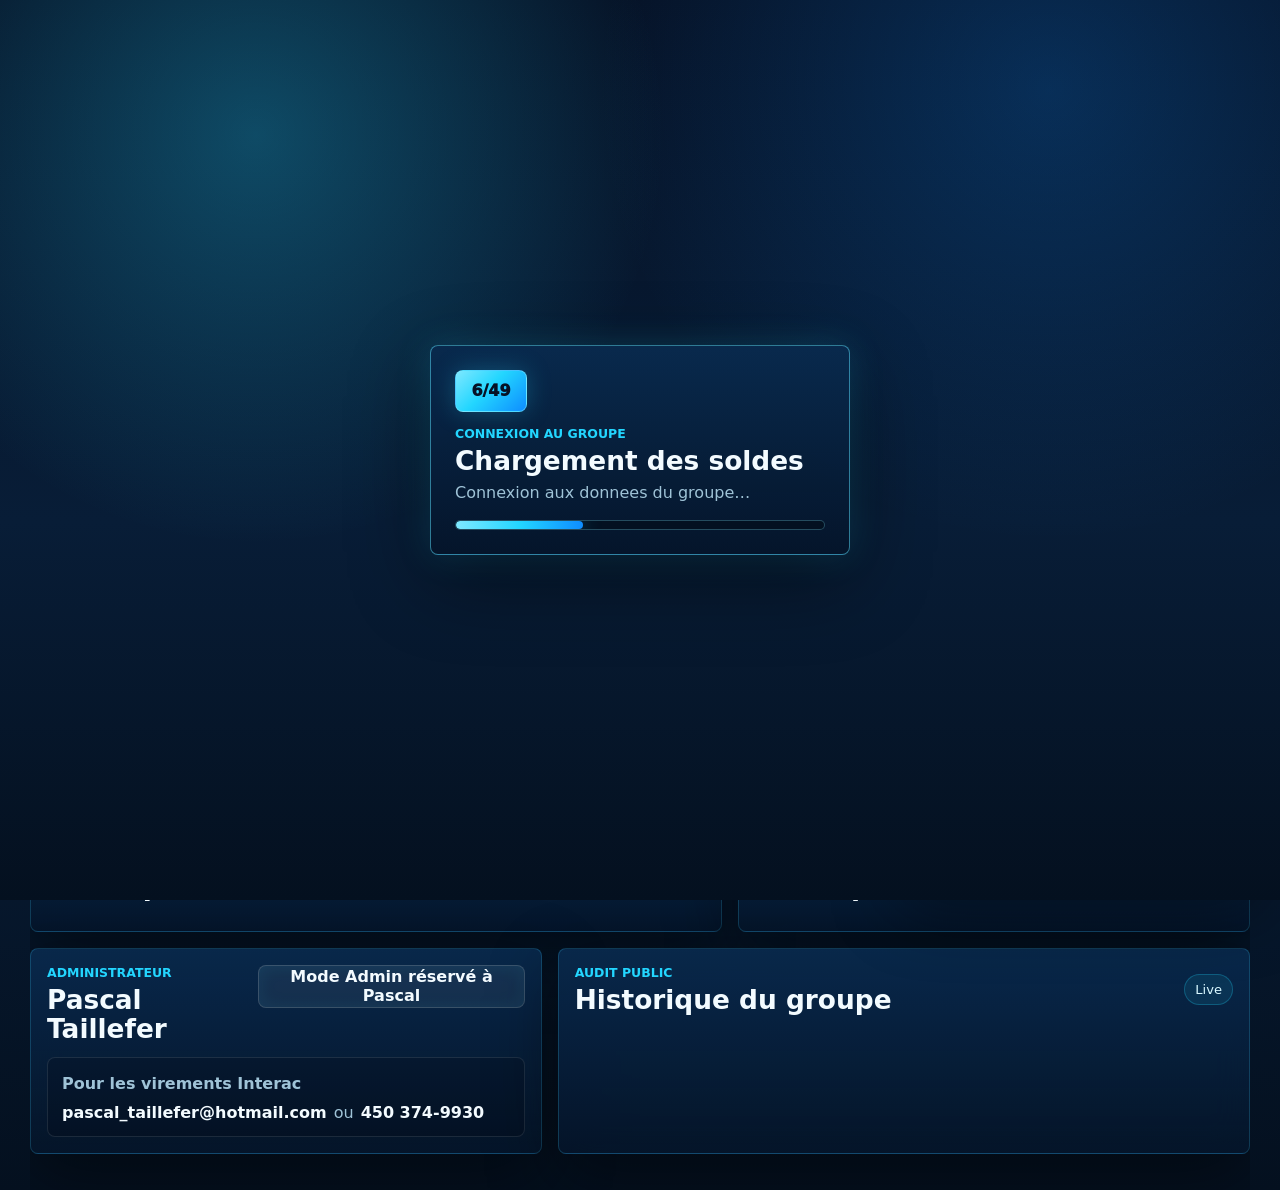
==== loto-649/index.html @ 4227be4a "Fix boot progress bar, harden 649/max loading, slim state, group switcher" ====
<!doctype html>
<html lang="fr">
  <head>
    <meta charset="utf-8" />
    <meta name="viewport" content="width=device-width, initial-scale=1, maximum-scale=1, user-scalable=no, viewport-fit=cover" />
    <meta name="theme-color" content="#061226" />
    <title>Famille Taillefer - 6/49</title>
    <style>
      html, body {
        margin: 0;
        min-height: 100%;
        background: #061226 !important;
        color: #f3fbff !important;
        font-family: "Segoe UI", system-ui, -apple-system, sans-serif;
      }
      body {
        background:
          radial-gradient(circle at 18% 0%, rgba(35, 214, 255, 0.22), transparent 32%),
          linear-gradient(180deg, #061226 0%, #081d37 55%, #04101f 100%) !important;
      }
    </style>
    <link rel="preconnect" href="https://groupe-loto-max-pascal-cezinc.onrender.com" crossorigin />
    <link rel="dns-prefetch" href="https://groupe-loto-max-pascal-cezinc.onrender.com" />
    <link rel="stylesheet" href="styles.css?v=20260715-ui-fix" />
    <link rel="stylesheet" href="/loto-649/styles.css?v=20260715-ui-fix" />
  </head>
  <body>
    <div class="startup-overlay" id="startupOverlay" role="status" aria-live="polite">
      <div class="startup-card">
        <div class="startup-logo">6/49</div>
        <p class="eyebrow">Connexion au groupe</p>
        <h2>Chargement des soldes</h2>
        <p id="startupMessage">On pr&eacute;pare les donn&eacute;es du groupe.</p>
        <div class="startup-progress" aria-hidden="true">
          <span id="startupProgress"></span>
        </div>
      </div>
    </div>

    <div class="app-shell">
      <header class="topbar">
        <div class="brand-lockup">
          <div class="logo-card">
            <img
              class="official-logo lotto-649-logo"
              src="https://upload.wikimedia.org/wikipedia/en/thumb/f/f1/Lotto_649_logo.svg/250px-Lotto_649_logo.svg.png"
              alt="Lotto 6/49"
            />
          </div>
          <div>
            <p class="eyebrow">Groupe prive non officiel</p>
            <h1>Famille Taillefer - 6/49</h1>
          </div>
        </div>

        <div class="status-strip" aria-label="Derniere mise a jour du groupe">
          <span id="lastUpdated">Derniere mise a jour: chargement...</span>
          <a class="pill" href="/loto-max/">Loto Max</a>
          <a class="pill" href="/loto-649/" aria-current="page">Groupe 6/49</a>
        </div>
      </header>

      <main class="dashboard">
        <section class="hero-panel" aria-labelledby="groupTitle">
          <div class="hero-copy">
            <p class="eyebrow">Prochain tirage</p>
            <h2 id="groupTitle"><span id="publicDrawDate">Chargement...</span></h2>
            <div class="prize-card" aria-label="Information de la boule d'or">
              <span>La boule d'or</span>
              <strong id="jackpotAmount">À confirmer</strong>
              <small id="secondaryPrizes">Gros lot de base: 5 millions</small>
              <small class="prize-share" id="prizeShareEstimate">Part par participant: à confirmer</small>
            </div>
          </div>

          <div class="hero-card">
            <div>
              <span>Prochain paiement</span>
              <strong id="nextDrawStatus">Calcule automatiquement</strong>
            </div>
            <div class="draw-meter" aria-hidden="true">
              <span id="drawMeterFill"></span>
            </div>
            <p id="drawMeterText">Chargement...</p>
          </div>
        </section>

        <section class="metrics-grid" aria-label="Resume financier">
          <article>
            <span>Nos gains total à ce jour</span>
            <strong id="groupWins">$0</strong>
            <small id="winsCoverage">0 tirage couvert</small>
          </article>
          <article>
            <span>R&eacute;sultat du dernier tirage</span>
            <button class="accent-button compact-button metric-action" id="openResultPhotos" type="button">Voir r&eacute;sultat du dernier tirage</button>
            <small id="resultPhotoSummary">Aucune photo ajout&eacute;e pour le moment.</small>
          </article>
          <article>
            <span>Soldes des participants</span>
            <strong id="participantTotal">$0</strong>
            <small>Somme des comptes individuels</small>
          </article>
          <article>
            <span>Avoir total du groupe</span>
            <strong id="groupTotal">$0</strong>
            <small>Participants + nos gains</small>
          </article>
        </section>

        <section class="panel tickets-panel" aria-labelledby="ticketsTitle">
          <div class="panel-heading">
            <div>
              <p class="eyebrow">Nos billets / num&eacute;ros</p>
              <h2 id="ticketsTitle">Photos des billets</h2>
            </div>
            <span class="pill" id="ticketPhotoCount">0 photo</span>
          </div>
          <p id="ticketSummary">Aucune photo ajout&eacute;e pour le moment.</p>
          <button class="accent-button compact-button" id="openTickets" type="button">Voir les billets</button>
        </section>

        <section class="content-grid">
          <article class="panel participant-panel" aria-labelledby="participantsTitle">
            <div class="panel-heading">
              <div>
                <p class="eyebrow">Vue publique</p>
                <h2 id="participantsTitle">Participants</h2>
              </div>
              <span class="pill" id="activeCount">4 actifs</span>
            </div>
            <div class="participant-list" id="participantList"></div>
          </article>

          <article class="panel detail-panel" aria-labelledby="detailTitle">
            <div class="panel-heading">
              <div>
                <p class="eyebrow">Détails participant</p>
                <h2 id="detailTitle">Participant</h2>
              </div>
              <span class="pill" id="detailStatus">Solde</span>
            </div>
            <div id="memberDetail" class="member-detail"></div>
          </article>
        </section>

        <section class="content-grid lower-grid">
          <article class="panel admin-panel" aria-labelledby="adminTitle">
            <div class="panel-heading admin-heading">
              <div>
                <p class="eyebrow">Administrateur</p>
                <h2 id="adminTitle">Pascal Taillefer</h2>
              </div>
              <button class="ghost-button admin-reserved-button" id="adminToggle" type="button">Mode Admin r&eacute;serv&eacute; &agrave; Pascal</button>
            </div>

            <div class="admin-locked admin-contact-card" id="adminLocked">
              <p>Pour les virements Interac</p>
              <div class="admin-contact-links">
                <a href="mailto:pascal_taillefer@hotmail.com">pascal_taillefer@hotmail.com</a>
                <em>ou</em>
                <a href="tel:+14503749930">450 374-9930</a>
              </div>
            </div>

            <div class="admin-content hidden" id="adminContent">
              <section class="admin-total-card" aria-label="Avoir total combin&eacute; des groupes">
                <div>
                  <p class="eyebrow">Vue Pascal</p>
                  <h3>Avoir total des 2 groupes</h3>
                </div>
                <strong id="combinedGroupsTotal">$0</strong>
                <div class="combined-total-breakdown">
                  <span id="currentGroupTotalAdmin">Groupe actuel: $0</span>
                  <span id="otherGroupTotalAdmin">Autre groupe: chargement...</span>
                </div>
                <div class="combined-total-actions">
                  <button class="ghost-button" id="refreshCombinedTotal" type="button">Rafraichir le total</button>
                  <small id="combinedTotalStatus">Visible seulement en mode admin.</small>
                </div>
              </section>

              <div class="admin-divider" aria-hidden="true"></div>

              <form class="admin-form" id="transactionForm">
                <label>
                  Action
                  <select id="transactionType">
                    <option value="deposit">Depot participant</option>
                    <option value="withdrawal">Retrait / trop-perçu</option>
                    <option value="gain">Gain du groupe</option>
                    <option value="correction">Correction participant</option>
                    <option value="set_balance">Modifier solde exact</option>
                  </select>
                </label>

                <label id="participantField">
                  Participant
                  <select id="participantSelect"></select>
                </label>

                <div class="form-row">
                  <label>
                    <span id="amountLabel">Montant</span>
                    <input id="amountInput" type="number" step="0.01" placeholder="0" required />
                  </label>
                  <label>
                    Date
                    <input id="dateInput" type="date" required />
                  </label>
                </div>

                <label>
                  Mode de paiement
                  <select id="paymentMode">
                    <option value="Interac">Interac</option>
                    <option value="Comptant">Comptant</option>
                    <option value="Cheque">Cheque</option>
                    <option value="Credit manuel">Credit manuel</option>
                    <option value="Billet gratuit">Billet gratuit</option>
                    <option value="Correction">Correction</option>
                    <option value="Trop-perçu">Trop-perçu</option>
                  </select>
                </label>

                <label>
                  Note
                  <input id="noteInput" type="text" maxlength="80" placeholder="Optionnel" />
                </label>

                <div class="button-row">
                  <button class="primary-button" type="submit">Enregistrer</button>
                  <button class="accent-button" id="applyDraw" type="button">Retirer tirage aux actifs</button>
                </div>
              </form>

              <div class="admin-divider" aria-hidden="true"></div>

              <form class="admin-form participant-admin-form" id="drawInfoForm">
                <h3>Info du prochain tirage</h3>

                <label>
                  La boule d'or
                  <input id="jackpotInput" type="text" maxlength="80" placeholder="Ex: 30 millions" />
                </label>

                <label>
                  Note additionnelle
                  <input id="secondaryPrizesInput" type="text" maxlength="120" placeholder="Ex: Gros lot de base: 5 millions" />
                </label>

                <button class="accent-button" type="submit">Mettre à jour la boule d'or</button>
              </form>

              <div class="admin-divider" aria-hidden="true"></div>

              <form class="admin-form participant-admin-form" id="drawResultForm">
                <h3>R&eacute;sultat du dernier tirage</h3>

                <div class="form-row">
                  <label>
                    Date du tirage
                    <input id="resultDateInput" type="date" />
                  </label>
                  <label>
                    Montant gagn&eacute;
                    <input id="resultAmountInput" type="number" step="0.01" min="0" value="0" />
                  </label>
                </div>

                <label>
                  Participations gratuites
                  <input id="resultBonusInput" type="number" step="1" min="0" value="0" />
                </label>

                <label>
                  Note
                  <input id="resultNoteInput" type="text" maxlength="140" placeholder="Ex: 45$ + 5 participations gratuites" />
                </label>

                <button class="accent-button" type="submit">Mettre &agrave; jour le r&eacute;sultat</button>
              </form>

              <div class="admin-divider" aria-hidden="true"></div>

              <form class="admin-form participant-admin-form" id="resultPhotoForm">
                <h3>Ajouter une photo du r&eacute;sultat</h3>

                <label>
                  Date du tirage
                  <input id="resultPhotoDateInput" type="date" />
                </label>

                <label>
                  Photo / screenshot
                  <input id="resultPhotoInput" type="file" accept="image/*" multiple />
                </label>

                <label>
                  Note
                  <input id="resultPhotoNoteInput" type="text" maxlength="100" placeholder="Ex: Capture du r&eacute;sultat Loto-Qu&eacute;bec" />
                </label>

                <button class="accent-button" type="submit">Publier le r&eacute;sultat</button>
              </form>

              <div class="admin-divider" aria-hidden="true"></div>

              <form class="admin-form participant-admin-form" id="ticketPhotoForm">
                <h3>Ajouter une photo de billet</h3>

                <label>
                  Date du tirage
                  <input id="ticketDateInput" type="date" />
                </label>

                <label>
                  Photo / screenshot
                  <input id="ticketPhotoInput" type="file" accept="image/*" multiple />
                </label>

                <label>
                  Note
                  <input id="ticketNoteInput" type="text" maxlength="100" placeholder="Ex: Billets achet&eacute;s chez Couche-Tard" />
                </label>

                <button class="accent-button" type="submit">Publier les billets</button>
              </form>

              <div class="admin-divider" aria-hidden="true"></div>

              <form class="admin-form participant-admin-form" id="participantForm">
                <h3>Ajouter un participant</h3>

                <label>
                  Nom complet
                  <input id="newParticipantName" type="text" maxlength="80" placeholder="Ex: Nouveau participant" />
                </label>

                <div class="form-row">
                  <label>
                    Solde initial
                    <input id="newParticipantBalance" type="number" step="0.01" value="0" />
                  </label>
                  <label>
                    Mode
                    <select id="newParticipantPaymentMode">
                      <option value="Interac">Interac</option>
                      <option value="Comptant">Comptant</option>
                      <option value="Cheque">Cheque</option>
                      <option value="Credit manuel">Credit manuel</option>
                      <option value="Correction">Correction</option>
                    </select>
                  </label>
                </div>

                <label class="checkbox-line">
                  <input id="newParticipantActive" type="checkbox" checked />
                  Actif pour les prochains tirages
                </label>

                <button class="accent-button" type="submit">Ajouter participant</button>
              </form>

              <div class="admin-divider" aria-hidden="true"></div>

              <form class="admin-form participant-admin-form" id="participantManageForm">
                <h3>Gérer un participant</h3>

                <label>
                  Participant
                  <select id="manageParticipantSelect"></select>
                </label>

                <div class="button-row">
                  <button class="accent-button" id="toggleParticipantActive" type="button">Activer / désactiver</button>
                  <button class="danger-button" id="deleteParticipant" type="button">Supprimer</button>
                </div>
              </form>

              <button class="ghost-button full-button" id="resetDemo" type="button">Rafraichir</button>
              <button class="danger-button full-button" id="clearHistory" type="button">Nettoyer l'historique</button>
            </div>

            <p class="admin-note hidden" id="adminNote"></p>
          </article>

          <article class="panel history-panel" aria-labelledby="historyTitle">
            <div class="panel-heading">
              <div>
                <p class="eyebrow">Audit public</p>
                <h2 id="historyTitle">Historique du groupe</h2>
              </div>
              <span class="pill">Live</span>
            </div>
            <div class="history-list" id="groupHistory"></div>
          </article>
        </section>
      </main>
    </div>

    <div class="modal-overlay hidden" id="ticketsModal" role="dialog" aria-modal="true" aria-labelledby="ticketsModalTitle">
      <div class="modal-card">
        <div class="panel-heading">
          <div>
            <p class="eyebrow">Nos billets / num&eacute;ros</p>
            <h2 id="ticketsModalTitle">Photos des billets</h2>
          </div>
          <button class="ghost-button modal-close" id="closeTickets" type="button">Fermer</button>
        </div>
        <div class="ticket-gallery" id="ticketGallery"></div>
      </div>
    </div>

    <div class="modal-overlay hidden" id="resultPhotosModal" role="dialog" aria-modal="true" aria-labelledby="resultPhotosModalTitle">
      <div class="modal-card">
        <div class="panel-heading">
          <div>
            <p class="eyebrow">R&eacute;sultat officiel</p>
            <h2 id="resultPhotosModalTitle">R&eacute;sultat du dernier tirage</h2>
          </div>
          <button class="ghost-button modal-close" id="closeResultPhotos" type="button">Fermer</button>
        </div>
        <div class="ticket-gallery" id="resultPhotoGallery"></div>
      </div>
    </div>

    <div class="toast" id="toast" role="status" aria-live="polite"></div>

    <script src="/loto-649/app.js?v=20260715-fix3" defer></script>
  </body>
</html>
---- loto-649/styles.css ----
:root {
  color-scheme: dark;
  --bg: #061226;
  --bg-2: #081d37;
  --panel: rgba(8, 29, 55, 0.88);
  --panel-strong: rgba(9, 42, 78, 0.94);
  --line: rgba(62, 211, 255, 0.2);
  --line-strong: rgba(90, 225, 255, 0.5);
  --text: #f3fbff;
  --muted: #9fc3d7;
  --green: #42e8ff;
  --green-2: #0e8dff;
  --cyan: #23d6ff;
  --gold: #7ee8ff;
  --red: #ff5d68;
  --shadow: 0 24px 70px rgba(0, 0, 0, 0.46);
}

* {
  box-sizing: border-box;
}

html {
  min-height: 100%;
  background: var(--bg);
  touch-action: manipulation;
}

body {
  min-height: 100%;
  margin: 0;
  color: var(--text);
  font-family: "Segoe UI", system-ui, -apple-system, BlinkMacSystemFont, sans-serif;
  overflow-x: hidden;
  touch-action: manipulation;
  background:
    radial-gradient(circle at 18% 0%, rgba(35, 214, 255, 0.22), transparent 32%),
    radial-gradient(circle at 88% 12%, rgba(14, 141, 255, 0.18), transparent 34%),
    linear-gradient(180deg, #061226 0%, #081d37 55%, #04101f 100%);
}

button,
input,
select {
  font: inherit;
}

button {
  border: 0;
  cursor: pointer;
}

.startup-overlay {
  position: fixed;
  inset: 0;
  z-index: 30;
  display: grid;
  place-items: center;
  padding: 24px;
  background:
    radial-gradient(circle at 20% 15%, rgba(35, 214, 255, 0.28), transparent 32%),
    radial-gradient(circle at 82% 10%, rgba(14, 141, 255, 0.22), transparent 34%),
    linear-gradient(180deg, #061226 0%, #081d37 58%, #04101f 100%);
  transition: opacity 220ms ease, visibility 220ms ease;
}

.startup-overlay.hidden {
  visibility: hidden;
  opacity: 0;
  pointer-events: none;
}

.startup-card {
  width: min(420px, 100%);
  border: 1px solid var(--line-strong);
  border-radius: 8px;
  padding: 24px;
  background: linear-gradient(180deg, rgba(9, 42, 78, 0.96), rgba(5, 21, 42, 0.94));
  box-shadow: 0 24px 80px rgba(0, 0, 0, 0.46), 0 0 34px rgba(35, 214, 255, 0.2);
  text-align: left;
}

.startup-logo {
  display: inline-grid;
  place-items: center;
  min-width: 72px;
  height: 42px;
  margin-bottom: 14px;
  border: 1px solid rgba(126, 232, 255, 0.5);
  border-radius: 8px;
  color: #061226;
  background: linear-gradient(135deg, #7ee8ff, #23d6ff 45%, #0e8dff);
  font-weight: 950;
  letter-spacing: 0;
  box-shadow: 0 0 24px rgba(35, 214, 255, 0.25);
}

.startup-card h2 {
  margin-bottom: 8px;
}

.startup-card p:not(.eyebrow) {
  margin: 0 0 18px;
  color: var(--muted);
}

.startup-progress {
  height: 10px;
  overflow: hidden;
  border: 1px solid rgba(126, 232, 255, 0.28);
  border-radius: 999px;
  background: rgba(4, 16, 31, 0.82);
}

.startup-progress span {
  display: block;
  width: 18%;
  height: 100%;
  border-radius: inherit;
  background: linear-gradient(90deg, #7ee8ff, #23d6ff, #0e8dff);
  box-shadow: 0 0 20px rgba(35, 214, 255, 0.45);
  transition: width 420ms ease;
}

.app-shell {
  width: min(1220px, calc(100% - 32px));
  max-width: calc(100vw - 20px);
  margin: 0 auto;
  padding: 24px 0 36px;
  overflow-x: hidden;
}

.topbar,
.hero-panel,
.panel,
.metrics-grid article {
  min-width: 0;
  border: 1px solid var(--line);
  background: linear-gradient(180deg, rgba(9, 42, 78, 0.92), rgba(5, 21, 42, 0.88));
  box-shadow: var(--shadow);
  backdrop-filter: blur(18px);
}

.topbar {
  display: grid;
  align-items: center;
  justify-content: space-between;
  gap: 18px;
  border-radius: 8px;
  padding: 16px;
}

.brand-lockup {
  display: flex;
  align-items: center;
  gap: 14px;
  min-width: 0;
}

.logo-card {
  display: grid;
  place-items: center;
  position: relative;
  width: 116px;
  height: 72px;
  flex: 0 0 auto;
  border: 1px solid rgba(126, 232, 255, 0.5);
  border-radius: 8px;
  background: rgba(255, 255, 255, 0.96);
  box-shadow: 0 0 28px rgba(35, 214, 255, 0.22), inset 0 0 18px rgba(14, 141, 255, 0.08);
  overflow: hidden;
}

.official-logo {
  display: block;
  width: 102px;
  max-height: 60px;
  object-fit: contain;
}

.lotto-649-logo {
  width: 108px;
  max-height: 64px;
}

.eyebrow {
  margin: 0 0 5px;
  color: var(--cyan);
  font-size: 0.78rem;
  font-weight: 800;
  text-transform: uppercase;
}

h1,
h2,
p {
  margin-top: 0;
}

h1 {
  margin-bottom: 4px;
  font-size: clamp(1.55rem, 4vw, 2.25rem);
  line-height: 1.05;
}

h2 {
  margin-bottom: 0;
  font-size: clamp(1.15rem, 2.5vw, 1.65rem);
  line-height: 1.1;
}

.tagline,
.hero-copy p,
.hero-card p,
.admin-note,
small {
  color: var(--muted);
}

.tagline {
  margin-bottom: 0;
}

.status-strip {
  display: flex;
  flex-wrap: wrap;
  justify-content: flex-start;
  gap: 8px;
  min-width: 0;
  max-width: 100%;
}

.status-strip span,
.pill {
  max-width: 100%;
  border: 1px solid rgba(35, 214, 255, 0.25);
  border-radius: 999px;
  padding: 7px 10px;
  color: #d8f8ff;
  background: rgba(35, 214, 255, 0.09);
  font-size: 0.82rem;
  white-space: nowrap;
}

.dashboard {
  display: grid;
  gap: 16px;
  margin-top: 16px;
}

.hero-panel {
  display: grid;
  grid-template-columns: 1fr;
  gap: 20px;
  align-items: stretch;
  border-radius: 8px;
  padding: 22px;
  overflow: hidden;
}

.hero-copy {
  min-width: 0;
  max-width: 680px;
}

.hero-copy h2 {
  max-width: 560px;
  margin-bottom: 10px;
  font-size: clamp(1.8rem, 5vw, 3.35rem);
  overflow-wrap: break-word;
}

.hero-copy p {
  max-width: 650px;
  margin-bottom: 0;
  font-size: 1.02rem;
  line-height: 1.55;
  overflow-wrap: break-word;
}

.prize-card {
  display: grid;
  gap: 6px;
  max-width: 520px;
  margin-top: 14px;
  border: 1px solid rgba(126, 232, 255, 0.34);
  border-radius: 8px;
  padding: 15px;
  background: linear-gradient(135deg, rgba(35, 214, 255, 0.14), rgba(14, 141, 255, 0.08));
  box-shadow: inset 0 0 22px rgba(35, 214, 255, 0.08);
}

.prize-card span {
  color: var(--cyan);
  font-size: 0.78rem;
  font-weight: 850;
  text-transform: uppercase;
}

.prize-card strong {
  color: #f7fbff;
  font-size: clamp(2rem, 5vw, 3.2rem);
  line-height: 1;
  overflow-wrap: break-word;
  text-shadow: 0 0 16px rgba(247, 251, 255, 0.18);
  transition: color 220ms ease, text-shadow 220ms ease;
}

.prize-card strong.jackpot-tone-white {
  color: #f7fbff;
  text-shadow: 0 0 16px rgba(247, 251, 255, 0.22);
}

.prize-card strong.jackpot-tone-green {
  color: #6ff7a2;
  text-shadow: 0 0 18px rgba(111, 247, 162, 0.38), 0 0 34px rgba(111, 247, 162, 0.14);
}

.prize-card strong.jackpot-tone-blue {
  color: #63dfff;
  text-shadow: 0 0 18px rgba(99, 223, 255, 0.42), 0 0 36px rgba(14, 141, 255, 0.18);
}

.prize-card strong.jackpot-tone-violet {
  color: #b996ff;
  text-shadow: 0 0 18px rgba(185, 150, 255, 0.44), 0 0 36px rgba(131, 78, 255, 0.2);
}

.prize-card strong.jackpot-tone-orange {
  color: #ffb15d;
  text-shadow: 0 0 18px rgba(255, 177, 93, 0.45), 0 0 36px rgba(255, 124, 38, 0.2);
}

.prize-card strong.jackpot-tone-rose {
  color: #ff78d4;
  text-shadow: 0 0 18px rgba(255, 120, 212, 0.5), 0 0 40px rgba(255, 72, 181, 0.24);
}

.prize-card small {
  font-size: 1.05rem;
  font-weight: 800;
}

.prize-card .prize-share {
  margin-top: 4px;
  border-top: 1px solid rgba(126, 232, 255, 0.22);
  padding-top: 8px;
  color: #dffaff;
}

.hero-card {
  display: grid;
  align-content: center;
  gap: 14px;
  min-width: 0;
  border: 1px solid var(--line-strong);
  border-radius: 8px;
  padding: 18px;
  background:
    linear-gradient(180deg, rgba(35, 214, 255, 0.16), rgba(14, 141, 255, 0.11)),
    rgba(4, 16, 32, 0.58);
  box-shadow: 0 0 30px rgba(35, 214, 255, 0.18), inset 0 0 24px rgba(14, 141, 255, 0.09);
}

.hero-card span {
  display: block;
  color: var(--muted);
  font-size: 0.88rem;
}

.hero-card strong {
  display: block;
  margin-top: 4px;
  font-size: 1.65rem;
  overflow-wrap: break-word;
}

.hero-card p {
  overflow-wrap: break-word;
}

.draw-meter {
  width: 100%;
  height: 10px;
  overflow: hidden;
  border-radius: 999px;
  background: rgba(243, 255, 249, 0.12);
}

.draw-meter span {
  display: block;
  width: 0;
  height: 100%;
  background: linear-gradient(90deg, #0e8dff, var(--cyan), #8ef2ff);
  box-shadow: 0 0 18px rgba(35, 214, 255, 0.55);
  transition: width 180ms ease;
}

.metrics-grid {
  display: grid;
  grid-template-columns: repeat(2, minmax(0, 1fr));
  gap: 12px;
}

.metrics-grid article {
  border-radius: 8px;
  padding: 16px;
}

.metrics-grid span,
.history-meta,
.participant-meta {
  color: var(--muted);
  font-size: 0.85rem;
}

.metrics-grid strong {
  display: block;
  margin: 6px 0 3px;
  font-size: 1.75rem;
  line-height: 1;
}

.metric-action {
  margin: 9px 0 6px;
}

.tickets-panel {
  display: grid;
  gap: 12px;
}

.tickets-panel p {
  margin: 0;
  color: var(--muted);
}

.compact-button {
  width: fit-content;
  min-height: 38px;
}

.content-grid {
  display: grid;
  grid-template-columns: 1fr;
  gap: 16px;
}

.lower-grid {
  grid-template-columns: 1fr;
}

.panel {
  border-radius: 8px;
  padding: 16px;
}

.panel-heading {
  display: flex;
  align-items: center;
  justify-content: space-between;
  gap: 12px;
  margin-bottom: 14px;
}

.participant-list,
.history-list,
.member-detail {
  display: grid;
  gap: 8px;
}

.participant-row,
.history-row {
  display: grid;
  grid-template-columns: 1fr auto;
  gap: 10px;
  align-items: center;
  width: 100%;
  border: 1px solid rgba(243, 255, 249, 0.08);
  border-radius: 8px;
  padding: 11px 12px;
  color: var(--text);
  background: rgba(243, 255, 249, 0.045);
}

.participant-row {
  text-align: left;
}

.participant-row:nth-child(even):not(.active) {
  background: rgba(126, 232, 255, 0.13);
}

.participant-row:hover,
.participant-row.active {
  border-color: var(--line-strong);
  background: rgba(35, 214, 255, 0.11);
  box-shadow: 0 0 18px rgba(35, 214, 255, 0.13);
}

.participant-name,
.history-title {
  overflow: hidden;
  font-weight: 750;
  text-overflow: ellipsis;
  white-space: nowrap;
}

.participant-meta {
  margin-top: 3px;
}

.money {
  font-weight: 850;
  font-size: 1.04rem;
  white-space: nowrap;
}

.money.negative {
  color: var(--red);
}

.money.positive {
  color: #e6fbff;
}

.detail-top {
  display: grid;
  grid-template-columns: 1fr auto;
  gap: 14px;
  align-items: center;
  border: 1px solid var(--line);
  border-radius: 8px;
  padding: 14px;
  background: rgba(35, 214, 255, 0.08);
}

.detail-top h3 {
  margin: 0 0 4px;
  font-size: 1.4rem;
}

.detail-top p {
  margin: 0;
  color: var(--muted);
}

.coverage-grid {
  display: grid;
  grid-template-columns: repeat(2, minmax(0, 1fr));
  gap: 8px;
}

.coverage-grid article {
  border: 1px solid rgba(243, 255, 249, 0.08);
  border-radius: 8px;
  padding: 12px;
  background: rgba(0, 0, 0, 0.16);
}

.coverage-grid span {
  display: block;
  color: var(--muted);
  font-size: 0.78rem;
}

.coverage-grid strong {
  display: block;
  margin-top: 6px;
  font-size: 1.15rem;
}

.coverage-grid small {
  display: block;
  margin-top: 4px;
  color: var(--muted);
  font-size: 0.72rem;
}

.detail-subtitle {
  margin: 8px 0 0;
  color: var(--muted);
  font-weight: 700;
}

.admin-form {
  display: grid;
  gap: 11px;
  position: relative;
  overflow: hidden;
  border: 1px solid rgba(126, 232, 255, 0.16);
  border-left: 4px solid var(--admin-accent, rgba(126, 232, 255, 0.55));
  border-radius: 8px;
  padding: 14px;
  background:
    linear-gradient(135deg, var(--admin-bg, rgba(35, 214, 255, 0.08)), rgba(4, 16, 32, 0.46)),
    rgba(4, 16, 32, 0.34);
  box-shadow: inset 0 0 20px var(--admin-shadow, rgba(35, 214, 255, 0.05));
}

#transactionForm {
  --admin-accent: #63dfff;
  --admin-bg: rgba(35, 214, 255, 0.11);
  --admin-shadow: rgba(35, 214, 255, 0.08);
}

#drawInfoForm {
  --admin-accent: #6ff7a2;
  --admin-bg: rgba(111, 247, 162, 0.1);
  --admin-shadow: rgba(111, 247, 162, 0.08);
}

#drawResultForm {
  --admin-accent: #b996ff;
  --admin-bg: rgba(185, 150, 255, 0.11);
  --admin-shadow: rgba(185, 150, 255, 0.08);
}

#resultPhotoForm {
  --admin-accent: #ff78d4;
  --admin-bg: rgba(255, 120, 212, 0.1);
  --admin-shadow: rgba(255, 120, 212, 0.08);
}

#ticketPhotoForm {
  --admin-accent: #ffb15d;
  --admin-bg: rgba(255, 177, 93, 0.1);
  --admin-shadow: rgba(255, 177, 93, 0.08);
}

#participantForm {
  --admin-accent: #8ef2ff;
  --admin-bg: rgba(142, 242, 255, 0.08);
  --admin-shadow: rgba(142, 242, 255, 0.06);
}

#participantManageForm {
  --admin-accent: #ff6f7a;
  --admin-bg: rgba(255, 111, 122, 0.09);
  --admin-shadow: rgba(255, 111, 122, 0.07);
}

.participant-admin-form h3 {
  margin: 0;
  color: var(--text);
  font-size: 1.02rem;
}

.admin-divider {
  height: 1px;
  margin: 16px 0;
  background: rgba(126, 232, 255, 0.2);
}

.admin-heading {
  align-items: start;
}

.admin-reserved-button {
  min-width: min(100%, 230px);
  border-color: rgba(126, 232, 255, 0.4);
  background: linear-gradient(135deg, rgba(35, 214, 255, 0.18), rgba(14, 141, 255, 0.18));
  box-shadow: inset 0 0 18px rgba(35, 214, 255, 0.08);
}

.admin-contact-card {
  display: grid;
  gap: 8px;
  border: 1px solid rgba(126, 232, 255, 0.24);
  border-radius: 8px;
  padding: 14px;
  background: rgba(35, 214, 255, 0.08);
}

.admin-contact-card span {
  color: var(--cyan);
  font-size: 0.76rem;
  font-weight: 850;
  text-transform: uppercase;
}

.admin-contact-card strong {
  font-size: 1.22rem;
}

.admin-contact-card p {
  margin: 0;
  color: var(--muted);
  font-weight: 700;
}

.admin-contact-links {
  display: flex;
  flex-wrap: wrap;
  gap: 7px;
  align-items: center;
}

.admin-contact-links a {
  color: var(--text);
  font-weight: 850;
  text-decoration: none;
}

.admin-contact-links a:hover {
  color: var(--cyan);
}

.admin-contact-links em {
  color: var(--muted);
  font-style: normal;
}

.admin-total-card {
  display: grid;
  gap: 10px;
  border: 1px solid rgba(126, 232, 255, 0.24);
  border-left: 4px solid #4fa3ff;
  border-radius: 8px;
  padding: 14px;
  background:
    linear-gradient(135deg, rgba(79, 163, 255, 0.14), rgba(14, 141, 255, 0.08)),
    rgba(4, 16, 32, 0.42);
  box-shadow: inset 0 0 22px rgba(79, 163, 255, 0.08);
}

.admin-total-card h3 {
  margin: 0;
  color: var(--text);
  font-size: 1.02rem;
}

.admin-total-card > strong {
  font-size: 2rem;
  line-height: 1;
}

.combined-total-breakdown {
  display: grid;
  gap: 6px;
}

.combined-total-breakdown span {
  color: var(--muted);
  font-weight: 800;
}

.combined-total-actions {
  display: grid;
  gap: 8px;
}

.combined-total-actions .ghost-button {
  width: fit-content;
}

.combined-total-actions small {
  color: var(--muted);
}

label {
  display: grid;
  gap: 6px;
  color: var(--muted);
  font-size: 0.86rem;
  font-weight: 700;
}

input,
select {
  width: 100%;
  min-height: 43px;
  border: 1px solid rgba(243, 255, 249, 0.12);
  border-radius: 8px;
  padding: 0 12px;
  color: var(--text);
  background: rgba(4, 16, 13, 0.78);
  outline: none;
}

input:focus,
select:focus {
  border-color: var(--line-strong);
  box-shadow: 0 0 0 3px rgba(35, 214, 255, 0.14);
}

.checkbox-line {
  display: flex;
  align-items: center;
  gap: 9px;
}

.checkbox-line input {
  width: auto;
  min-height: 0;
}

.form-row,
.button-row {
  display: grid;
  grid-template-columns: 1fr 1fr;
  gap: 10px;
}

.primary-button,
.accent-button,
.danger-button,
.ghost-button {
  min-height: 43px;
  border-radius: 8px;
  padding: 0 14px;
  color: var(--text);
  font-weight: 850;
}

.primary-button {
  background: linear-gradient(135deg, #0e8dff, var(--cyan));
  color: #031426;
  box-shadow: 0 0 24px rgba(35, 214, 255, 0.26);
}

.accent-button {
  border: 1px solid rgba(126, 232, 255, 0.45);
  background: rgba(14, 141, 255, 0.18);
  color: #dffaff;
}

.ghost-button {
  border: 1px solid rgba(243, 255, 249, 0.16);
  background: rgba(243, 255, 249, 0.06);
}

.danger-button {
  border: 1px solid rgba(255, 93, 104, 0.45);
  background: rgba(255, 93, 104, 0.12);
}

.admin-note {
  margin: 12px 0 0;
  line-height: 1.45;
}

.hidden {
  display: none !important;
}

.admin-locked {
  border: 1px solid rgba(243, 255, 249, 0.1);
  border-radius: 8px;
  padding: 14px;
  background: rgba(0, 0, 0, 0.16);
}

.admin-locked strong {
  display: block;
  margin-bottom: 5px;
}

.admin-locked p {
  margin: 0;
  color: var(--muted);
  line-height: 1.45;
}

.admin-content {
  display: grid;
  gap: 12px;
}

.full-button {
  width: 100%;
}

.history-row {
  grid-template-columns: minmax(0, 1fr) auto;
}

.history-meta {
  margin-top: 3px;
}

.toast {
  position: fixed;
  right: 18px;
  bottom: 18px;
  z-index: 10;
  max-width: min(360px, calc(100% - 36px));
  transform: translateY(16px);
  border: 1px solid var(--line-strong);
  border-radius: 8px;
  padding: 12px 14px;
  color: var(--text);
  background: rgba(6, 26, 21, 0.95);
  box-shadow: var(--shadow);
  opacity: 0;
  pointer-events: none;
  transition: opacity 160ms ease, transform 160ms ease;
}

.toast.show {
  transform: translateY(0);
  opacity: 1;
}

.modal-overlay {
  position: fixed;
  inset: 0;
  z-index: 40;
  display: grid;
  place-items: center;
  padding: 18px;
  background: rgba(2, 10, 20, 0.78);
  backdrop-filter: blur(10px);
}

.modal-card {
  width: min(920px, 100%);
  max-height: min(86vh, 920px);
  overflow: auto;
  border: 1px solid var(--line-strong);
  border-radius: 8px;
  padding: 16px;
  background: linear-gradient(180deg, rgba(9, 42, 78, 0.98), rgba(5, 21, 42, 0.96));
  box-shadow: var(--shadow), 0 0 34px rgba(35, 214, 255, 0.2);
}

.modal-close {
  min-width: 100px;
}

.ticket-gallery {
  display: grid;
  grid-template-columns: repeat(auto-fit, minmax(220px, 1fr));
  gap: 12px;
}

.ticket-card {
  display: grid;
  gap: 10px;
  border: 1px solid rgba(243, 255, 249, 0.1);
  border-radius: 8px;
  padding: 10px;
  background: rgba(0, 0, 0, 0.16);
}

.ticket-card img {
  display: block;
  width: 100%;
  max-height: 460px;
  border-radius: 8px;
  object-fit: contain;
  background: rgba(0, 0, 0, 0.28);
}

.ticket-card strong,
.ticket-card small {
  display: block;
}

.empty-state {
  margin: 0;
  color: var(--muted);
}

@media (min-width: 941px) {
  .topbar {
    display: flex;
  }

  .status-strip {
    justify-content: flex-end;
  }

  .hero-panel {
    grid-template-columns: minmax(0, 1fr) 380px;
  }

  .metrics-grid {
    grid-template-columns: repeat(4, minmax(0, 1fr));
  }

  .content-grid {
    grid-template-columns: minmax(0, 1.15fr) minmax(340px, 0.85fr);
  }

  .lower-grid {
    grid-template-columns: minmax(340px, 0.85fr) minmax(0, 1.15fr);
  }
}

@media (max-width: 940px) {
  .topbar,
  .hero-panel,
  .content-grid,
  .lower-grid {
    grid-template-columns: 1fr;
  }

  .lower-grid .history-panel {
    order: 1;
  }

  .lower-grid .admin-panel {
    order: 2;
  }

  .topbar {
    display: grid;
  }

  .status-strip {
    justify-content: flex-start;
  }

  .metrics-grid {
    grid-template-columns: repeat(2, minmax(0, 1fr));
  }

}

@media (max-width: 620px) {
  .app-shell {
    width: calc(100vw - 20px);
    padding-top: 10px;
  }

  .brand-lockup {
    align-items: flex-start;
  }

  .logo-card {
    width: 92px;
    height: 58px;
  }

  .official-logo {
    width: 82px;
    max-height: 50px;
  }

  .hero-panel,
  .panel,
  .metrics-grid article {
    padding: 14px;
  }

  .hero-copy h2 {
    font-size: 1.7rem;
  }

  .metrics-grid,
  .form-row,
  .button-row,
  .coverage-grid {
    grid-template-columns: 1fr;
  }

  .status-strip {
    display: grid;
    grid-template-columns: 1fr;
    width: 100%;
  }

  .status-strip span {
    white-space: normal;
    text-align: center;
  }

  .history-row,
  .detail-top {
    grid-template-columns: 1fr;
  }

  .money {
    justify-self: start;
  }

  .participant-row {
    grid-template-columns: minmax(0, 1fr) auto;
    align-items: center;
  }

  .participant-row > span:first-child {
    min-width: 0;
  }

  .participant-row .money {
    justify-self: end;
    text-align: right;
  }
}
---- loto-649/styles.css ----
:root {
  color-scheme: dark;
  --bg: #061226;
  --bg-2: #081d37;
  --panel: rgba(8, 29, 55, 0.88);
  --panel-strong: rgba(9, 42, 78, 0.94);
  --line: rgba(62, 211, 255, 0.2);
  --line-strong: rgba(90, 225, 255, 0.5);
  --text: #f3fbff;
  --muted: #9fc3d7;
  --green: #42e8ff;
  --green-2: #0e8dff;
  --cyan: #23d6ff;
  --gold: #7ee8ff;
  --red: #ff5d68;
  --shadow: 0 24px 70px rgba(0, 0, 0, 0.46);
}

* {
  box-sizing: border-box;
}

html {
  min-height: 100%;
  background: var(--bg);
  touch-action: manipulation;
}

body {
  min-height: 100%;
  margin: 0;
  color: var(--text);
  font-family: "Segoe UI", system-ui, -apple-system, BlinkMacSystemFont, sans-serif;
  overflow-x: hidden;
  touch-action: manipulation;
  background:
    radial-gradient(circle at 18% 0%, rgba(35, 214, 255, 0.22), transparent 32%),
    radial-gradient(circle at 88% 12%, rgba(14, 141, 255, 0.18), transparent 34%),
    linear-gradient(180deg, #061226 0%, #081d37 55%, #04101f 100%);
}

button,
input,
select {
  font: inherit;
}

button {
  border: 0;
  cursor: pointer;
}

.startup-overlay {
  position: fixed;
  inset: 0;
  z-index: 30;
  display: grid;
  place-items: center;
  padding: 24px;
  background:
    radial-gradient(circle at 20% 15%, rgba(35, 214, 255, 0.28), transparent 32%),
    radial-gradient(circle at 82% 10%, rgba(14, 141, 255, 0.22), transparent 34%),
    linear-gradient(180deg, #061226 0%, #081d37 58%, #04101f 100%);
  transition: opacity 220ms ease, visibility 220ms ease;
}

.startup-overlay.hidden {
  visibility: hidden;
  opacity: 0;
  pointer-events: none;
}

.startup-card {
  width: min(420px, 100%);
  border: 1px solid var(--line-strong);
  border-radius: 8px;
  padding: 24px;
  background: linear-gradient(180deg, rgba(9, 42, 78, 0.96), rgba(5, 21, 42, 0.94));
  box-shadow: 0 24px 80px rgba(0, 0, 0, 0.46), 0 0 34px rgba(35, 214, 255, 0.2);
  text-align: left;
}

.startup-logo {
  display: inline-grid;
  place-items: center;
  min-width: 72px;
  height: 42px;
  margin-bottom: 14px;
  border: 1px solid rgba(126, 232, 255, 0.5);
  border-radius: 8px;
  color: #061226;
  background: linear-gradient(135deg, #7ee8ff, #23d6ff 45%, #0e8dff);
  font-weight: 950;
  letter-spacing: 0;
  box-shadow: 0 0 24px rgba(35, 214, 255, 0.25);
}

.startup-card h2 {
  margin-bottom: 8px;
}

.startup-card p:not(.eyebrow) {
  margin: 0 0 18px;
  color: var(--muted);
}

.startup-progress {
  height: 10px;
  overflow: hidden;
  border: 1px solid rgba(126, 232, 255, 0.28);
  border-radius: 999px;
  background: rgba(4, 16, 31, 0.82);
}

.startup-progress span {
  display: block;
  width: 18%;
  height: 100%;
  border-radius: inherit;
  background: linear-gradient(90deg, #7ee8ff, #23d6ff, #0e8dff);
  box-shadow: 0 0 20px rgba(35, 214, 255, 0.45);
  transition: width 420ms ease;
}

.app-shell {
  width: min(1220px, calc(100% - 32px));
  max-width: calc(100vw - 20px);
  margin: 0 auto;
  padding: 24px 0 36px;
  overflow-x: hidden;
}

.topbar,
.hero-panel,
.panel,
.metrics-grid article {
  min-width: 0;
  border: 1px solid var(--line);
  background: linear-gradient(180deg, rgba(9, 42, 78, 0.92), rgba(5, 21, 42, 0.88));
  box-shadow: var(--shadow);
  backdrop-filter: blur(18px);
}

.topbar {
  display: grid;
  align-items: center;
  justify-content: space-between;
  gap: 18px;
  border-radius: 8px;
  padding: 16px;
}

.brand-lockup {
  display: flex;
  align-items: center;
  gap: 14px;
  min-width: 0;
}

.logo-card {
  display: grid;
  place-items: center;
  position: relative;
  width: 116px;
  height: 72px;
  flex: 0 0 auto;
  border: 1px solid rgba(126, 232, 255, 0.5);
  border-radius: 8px;
  background: rgba(255, 255, 255, 0.96);
  box-shadow: 0 0 28px rgba(35, 214, 255, 0.22), inset 0 0 18px rgba(14, 141, 255, 0.08);
  overflow: hidden;
}

.official-logo {
  display: block;
  width: 102px;
  max-height: 60px;
  object-fit: contain;
}

.lotto-649-logo {
  width: 108px;
  max-height: 64px;
}

.eyebrow {
  margin: 0 0 5px;
  color: var(--cyan);
  font-size: 0.78rem;
  font-weight: 800;
  text-transform: uppercase;
}

h1,
h2,
p {
  margin-top: 0;
}

h1 {
  margin-bottom: 4px;
  font-size: clamp(1.55rem, 4vw, 2.25rem);
  line-height: 1.05;
}

h2 {
  margin-bottom: 0;
  font-size: clamp(1.15rem, 2.5vw, 1.65rem);
  line-height: 1.1;
}

.tagline,
.hero-copy p,
.hero-card p,
.admin-note,
small {
  color: var(--muted);
}

.tagline {
  margin-bottom: 0;
}

.status-strip {
  display: flex;
  flex-wrap: wrap;
  justify-content: flex-start;
  gap: 8px;
  min-width: 0;
  max-width: 100%;
}

.status-strip span,
.pill {
  max-width: 100%;
  border: 1px solid rgba(35, 214, 255, 0.25);
  border-radius: 999px;
  padding: 7px 10px;
  color: #d8f8ff;
  background: rgba(35, 214, 255, 0.09);
  font-size: 0.82rem;
  white-space: nowrap;
}

.dashboard {
  display: grid;
  gap: 16px;
  margin-top: 16px;
}

.hero-panel {
  display: grid;
  grid-template-columns: 1fr;
  gap: 20px;
  align-items: stretch;
  border-radius: 8px;
  padding: 22px;
  overflow: hidden;
}

.hero-copy {
  min-width: 0;
  max-width: 680px;
}

.hero-copy h2 {
  max-width: 560px;
  margin-bottom: 10px;
  font-size: clamp(1.8rem, 5vw, 3.35rem);
  overflow-wrap: break-word;
}

.hero-copy p {
  max-width: 650px;
  margin-bottom: 0;
  font-size: 1.02rem;
  line-height: 1.55;
  overflow-wrap: break-word;
}

.prize-card {
  display: grid;
  gap: 6px;
  max-width: 520px;
  margin-top: 14px;
  border: 1px solid rgba(126, 232, 255, 0.34);
  border-radius: 8px;
  padding: 15px;
  background: linear-gradient(135deg, rgba(35, 214, 255, 0.14), rgba(14, 141, 255, 0.08));
  box-shadow: inset 0 0 22px rgba(35, 214, 255, 0.08);
}

.prize-card span {
  color: var(--cyan);
  font-size: 0.78rem;
  font-weight: 850;
  text-transform: uppercase;
}

.prize-card strong {
  color: #f7fbff;
  font-size: clamp(2rem, 5vw, 3.2rem);
  line-height: 1;
  overflow-wrap: break-word;
  text-shadow: 0 0 16px rgba(247, 251, 255, 0.18);
  transition: color 220ms ease, text-shadow 220ms ease;
}

.prize-card strong.jackpot-tone-white {
  color: #f7fbff;
  text-shadow: 0 0 16px rgba(247, 251, 255, 0.22);
}

.prize-card strong.jackpot-tone-green {
  color: #6ff7a2;
  text-shadow: 0 0 18px rgba(111, 247, 162, 0.38), 0 0 34px rgba(111, 247, 162, 0.14);
}

.prize-card strong.jackpot-tone-blue {
  color: #63dfff;
  text-shadow: 0 0 18px rgba(99, 223, 255, 0.42), 0 0 36px rgba(14, 141, 255, 0.18);
}

.prize-card strong.jackpot-tone-violet {
  color: #b996ff;
  text-shadow: 0 0 18px rgba(185, 150, 255, 0.44), 0 0 36px rgba(131, 78, 255, 0.2);
}

.prize-card strong.jackpot-tone-orange {
  color: #ffb15d;
  text-shadow: 0 0 18px rgba(255, 177, 93, 0.45), 0 0 36px rgba(255, 124, 38, 0.2);
}

.prize-card strong.jackpot-tone-rose {
  color: #ff78d4;
  text-shadow: 0 0 18px rgba(255, 120, 212, 0.5), 0 0 40px rgba(255, 72, 181, 0.24);
}

.prize-card small {
  font-size: 1.05rem;
  font-weight: 800;
}

.prize-card .prize-share {
  margin-top: 4px;
  border-top: 1px solid rgba(126, 232, 255, 0.22);
  padding-top: 8px;
  color: #dffaff;
}

.hero-card {
  display: grid;
  align-content: center;
  gap: 14px;
  min-width: 0;
  border: 1px solid var(--line-strong);
  border-radius: 8px;
  padding: 18px;
  background:
    linear-gradient(180deg, rgba(35, 214, 255, 0.16), rgba(14, 141, 255, 0.11)),
    rgba(4, 16, 32, 0.58);
  box-shadow: 0 0 30px rgba(35, 214, 255, 0.18), inset 0 0 24px rgba(14, 141, 255, 0.09);
}

.hero-card span {
  display: block;
  color: var(--muted);
  font-size: 0.88rem;
}

.hero-card strong {
  display: block;
  margin-top: 4px;
  font-size: 1.65rem;
  overflow-wrap: break-word;
}

.hero-card p {
  overflow-wrap: break-word;
}

.draw-meter {
  width: 100%;
  height: 10px;
  overflow: hidden;
  border-radius: 999px;
  background: rgba(243, 255, 249, 0.12);
}

.draw-meter span {
  display: block;
  width: 0;
  height: 100%;
  background: linear-gradient(90deg, #0e8dff, var(--cyan), #8ef2ff);
  box-shadow: 0 0 18px rgba(35, 214, 255, 0.55);
  transition: width 180ms ease;
}

.metrics-grid {
  display: grid;
  grid-template-columns: repeat(2, minmax(0, 1fr));
  gap: 12px;
}

.metrics-grid article {
  border-radius: 8px;
  padding: 16px;
}

.metrics-grid span,
.history-meta,
.participant-meta {
  color: var(--muted);
  font-size: 0.85rem;
}

.metrics-grid strong {
  display: block;
  margin: 6px 0 3px;
  font-size: 1.75rem;
  line-height: 1;
}

.metric-action {
  margin: 9px 0 6px;
}

.tickets-panel {
  display: grid;
  gap: 12px;
}

.tickets-panel p {
  margin: 0;
  color: var(--muted);
}

.compact-button {
  width: fit-content;
  min-height: 38px;
}

.content-grid {
  display: grid;
  grid-template-columns: 1fr;
  gap: 16px;
}

.lower-grid {
  grid-template-columns: 1fr;
}

.panel {
  border-radius: 8px;
  padding: 16px;
}

.panel-heading {
  display: flex;
  align-items: center;
  justify-content: space-between;
  gap: 12px;
  margin-bottom: 14px;
}

.participant-list,
.history-list,
.member-detail {
  display: grid;
  gap: 8px;
}

.participant-row,
.history-row {
  display: grid;
  grid-template-columns: 1fr auto;
  gap: 10px;
  align-items: center;
  width: 100%;
  border: 1px solid rgba(243, 255, 249, 0.08);
  border-radius: 8px;
  padding: 11px 12px;
  color: var(--text);
  background: rgba(243, 255, 249, 0.045);
}

.participant-row {
  text-align: left;
}

.participant-row:nth-child(even):not(.active) {
  background: rgba(126, 232, 255, 0.13);
}

.participant-row:hover,
.participant-row.active {
  border-color: var(--line-strong);
  background: rgba(35, 214, 255, 0.11);
  box-shadow: 0 0 18px rgba(35, 214, 255, 0.13);
}

.participant-name,
.history-title {
  overflow: hidden;
  font-weight: 750;
  text-overflow: ellipsis;
  white-space: nowrap;
}

.participant-meta {
  margin-top: 3px;
}

.money {
  font-weight: 850;
  font-size: 1.04rem;
  white-space: nowrap;
}

.money.negative {
  color: var(--red);
}

.money.positive {
  color: #e6fbff;
}

.detail-top {
  display: grid;
  grid-template-columns: 1fr auto;
  gap: 14px;
  align-items: center;
  border: 1px solid var(--line);
  border-radius: 8px;
  padding: 14px;
  background: rgba(35, 214, 255, 0.08);
}

.detail-top h3 {
  margin: 0 0 4px;
  font-size: 1.4rem;
}

.detail-top p {
  margin: 0;
  color: var(--muted);
}

.coverage-grid {
  display: grid;
  grid-template-columns: repeat(2, minmax(0, 1fr));
  gap: 8px;
}

.coverage-grid article {
  border: 1px solid rgba(243, 255, 249, 0.08);
  border-radius: 8px;
  padding: 12px;
  background: rgba(0, 0, 0, 0.16);
}

.coverage-grid span {
  display: block;
  color: var(--muted);
  font-size: 0.78rem;
}

.coverage-grid strong {
  display: block;
  margin-top: 6px;
  font-size: 1.15rem;
}

.coverage-grid small {
  display: block;
  margin-top: 4px;
  color: var(--muted);
  font-size: 0.72rem;
}

.detail-subtitle {
  margin: 8px 0 0;
  color: var(--muted);
  font-weight: 700;
}

.admin-form {
  display: grid;
  gap: 11px;
  position: relative;
  overflow: hidden;
  border: 1px solid rgba(126, 232, 255, 0.16);
  border-left: 4px solid var(--admin-accent, rgba(126, 232, 255, 0.55));
  border-radius: 8px;
  padding: 14px;
  background:
    linear-gradient(135deg, var(--admin-bg, rgba(35, 214, 255, 0.08)), rgba(4, 16, 32, 0.46)),
    rgba(4, 16, 32, 0.34);
  box-shadow: inset 0 0 20px var(--admin-shadow, rgba(35, 214, 255, 0.05));
}

#transactionForm {
  --admin-accent: #63dfff;
  --admin-bg: rgba(35, 214, 255, 0.11);
  --admin-shadow: rgba(35, 214, 255, 0.08);
}

#drawInfoForm {
  --admin-accent: #6ff7a2;
  --admin-bg: rgba(111, 247, 162, 0.1);
  --admin-shadow: rgba(111, 247, 162, 0.08);
}

#drawResultForm {
  --admin-accent: #b996ff;
  --admin-bg: rgba(185, 150, 255, 0.11);
  --admin-shadow: rgba(185, 150, 255, 0.08);
}

#resultPhotoForm {
  --admin-accent: #ff78d4;
  --admin-bg: rgba(255, 120, 212, 0.1);
  --admin-shadow: rgba(255, 120, 212, 0.08);
}

#ticketPhotoForm {
  --admin-accent: #ffb15d;
  --admin-bg: rgba(255, 177, 93, 0.1);
  --admin-shadow: rgba(255, 177, 93, 0.08);
}

#participantForm {
  --admin-accent: #8ef2ff;
  --admin-bg: rgba(142, 242, 255, 0.08);
  --admin-shadow: rgba(142, 242, 255, 0.06);
}

#participantManageForm {
  --admin-accent: #ff6f7a;
  --admin-bg: rgba(255, 111, 122, 0.09);
  --admin-shadow: rgba(255, 111, 122, 0.07);
}

.participant-admin-form h3 {
  margin: 0;
  color: var(--text);
  font-size: 1.02rem;
}

.admin-divider {
  height: 1px;
  margin: 16px 0;
  background: rgba(126, 232, 255, 0.2);
}

.admin-heading {
  align-items: start;
}

.admin-reserved-button {
  min-width: min(100%, 230px);
  border-color: rgba(126, 232, 255, 0.4);
  background: linear-gradient(135deg, rgba(35, 214, 255, 0.18), rgba(14, 141, 255, 0.18));
  box-shadow: inset 0 0 18px rgba(35, 214, 255, 0.08);
}

.admin-contact-card {
  display: grid;
  gap: 8px;
  border: 1px solid rgba(126, 232, 255, 0.24);
  border-radius: 8px;
  padding: 14px;
  background: rgba(35, 214, 255, 0.08);
}

.admin-contact-card span {
  color: var(--cyan);
  font-size: 0.76rem;
  font-weight: 850;
  text-transform: uppercase;
}

.admin-contact-card strong {
  font-size: 1.22rem;
}

.admin-contact-card p {
  margin: 0;
  color: var(--muted);
  font-weight: 700;
}

.admin-contact-links {
  display: flex;
  flex-wrap: wrap;
  gap: 7px;
  align-items: center;
}

.admin-contact-links a {
  color: var(--text);
  font-weight: 850;
  text-decoration: none;
}

.admin-contact-links a:hover {
  color: var(--cyan);
}

.admin-contact-links em {
  color: var(--muted);
  font-style: normal;
}

.admin-total-card {
  display: grid;
  gap: 10px;
  border: 1px solid rgba(126, 232, 255, 0.24);
  border-left: 4px solid #4fa3ff;
  border-radius: 8px;
  padding: 14px;
  background:
    linear-gradient(135deg, rgba(79, 163, 255, 0.14), rgba(14, 141, 255, 0.08)),
    rgba(4, 16, 32, 0.42);
  box-shadow: inset 0 0 22px rgba(79, 163, 255, 0.08);
}

.admin-total-card h3 {
  margin: 0;
  color: var(--text);
  font-size: 1.02rem;
}

.admin-total-card > strong {
  font-size: 2rem;
  line-height: 1;
}

.combined-total-breakdown {
  display: grid;
  gap: 6px;
}

.combined-total-breakdown span {
  color: var(--muted);
  font-weight: 800;
}

.combined-total-actions {
  display: grid;
  gap: 8px;
}

.combined-total-actions .ghost-button {
  width: fit-content;
}

.combined-total-actions small {
  color: var(--muted);
}

label {
  display: grid;
  gap: 6px;
  color: var(--muted);
  font-size: 0.86rem;
  font-weight: 700;
}

input,
select {
  width: 100%;
  min-height: 43px;
  border: 1px solid rgba(243, 255, 249, 0.12);
  border-radius: 8px;
  padding: 0 12px;
  color: var(--text);
  background: rgba(4, 16, 13, 0.78);
  outline: none;
}

input:focus,
select:focus {
  border-color: var(--line-strong);
  box-shadow: 0 0 0 3px rgba(35, 214, 255, 0.14);
}

.checkbox-line {
  display: flex;
  align-items: center;
  gap: 9px;
}

.checkbox-line input {
  width: auto;
  min-height: 0;
}

.form-row,
.button-row {
  display: grid;
  grid-template-columns: 1fr 1fr;
  gap: 10px;
}

.primary-button,
.accent-button,
.danger-button,
.ghost-button {
  min-height: 43px;
  border-radius: 8px;
  padding: 0 14px;
  color: var(--text);
  font-weight: 850;
}

.primary-button {
  background: linear-gradient(135deg, #0e8dff, var(--cyan));
  color: #031426;
  box-shadow: 0 0 24px rgba(35, 214, 255, 0.26);
}

.accent-button {
  border: 1px solid rgba(126, 232, 255, 0.45);
  background: rgba(14, 141, 255, 0.18);
  color: #dffaff;
}

.ghost-button {
  border: 1px solid rgba(243, 255, 249, 0.16);
  background: rgba(243, 255, 249, 0.06);
}

.danger-button {
  border: 1px solid rgba(255, 93, 104, 0.45);
  background: rgba(255, 93, 104, 0.12);
}

.admin-note {
  margin: 12px 0 0;
  line-height: 1.45;
}

.hidden {
  display: none !important;
}

.admin-locked {
  border: 1px solid rgba(243, 255, 249, 0.1);
  border-radius: 8px;
  padding: 14px;
  background: rgba(0, 0, 0, 0.16);
}

.admin-locked strong {
  display: block;
  margin-bottom: 5px;
}

.admin-locked p {
  margin: 0;
  color: var(--muted);
  line-height: 1.45;
}

.admin-content {
  display: grid;
  gap: 12px;
}

.full-button {
  width: 100%;
}

.history-row {
  grid-template-columns: minmax(0, 1fr) auto;
}

.history-meta {
  margin-top: 3px;
}

.toast {
  position: fixed;
  right: 18px;
  bottom: 18px;
  z-index: 10;
  max-width: min(360px, calc(100% - 36px));
  transform: translateY(16px);
  border: 1px solid var(--line-strong);
  border-radius: 8px;
  padding: 12px 14px;
  color: var(--text);
  background: rgba(6, 26, 21, 0.95);
  box-shadow: var(--shadow);
  opacity: 0;
  pointer-events: none;
  transition: opacity 160ms ease, transform 160ms ease;
}

.toast.show {
  transform: translateY(0);
  opacity: 1;
}

.modal-overlay {
  position: fixed;
  inset: 0;
  z-index: 40;
  display: grid;
  place-items: center;
  padding: 18px;
  background: rgba(2, 10, 20, 0.78);
  backdrop-filter: blur(10px);
}

.modal-card {
  width: min(920px, 100%);
  max-height: min(86vh, 920px);
  overflow: auto;
  border: 1px solid var(--line-strong);
  border-radius: 8px;
  padding: 16px;
  background: linear-gradient(180deg, rgba(9, 42, 78, 0.98), rgba(5, 21, 42, 0.96));
  box-shadow: var(--shadow), 0 0 34px rgba(35, 214, 255, 0.2);
}

.modal-close {
  min-width: 100px;
}

.ticket-gallery {
  display: grid;
  grid-template-columns: repeat(auto-fit, minmax(220px, 1fr));
  gap: 12px;
}

.ticket-card {
  display: grid;
  gap: 10px;
  border: 1px solid rgba(243, 255, 249, 0.1);
  border-radius: 8px;
  padding: 10px;
  background: rgba(0, 0, 0, 0.16);
}

.ticket-card img {
  display: block;
  width: 100%;
  max-height: 460px;
  border-radius: 8px;
  object-fit: contain;
  background: rgba(0, 0, 0, 0.28);
}

.ticket-card strong,
.ticket-card small {
  display: block;
}

.empty-state {
  margin: 0;
  color: var(--muted);
}

@media (min-width: 941px) {
  .topbar {
    display: flex;
  }

  .status-strip {
    justify-content: flex-end;
  }

  .hero-panel {
    grid-template-columns: minmax(0, 1fr) 380px;
  }

  .metrics-grid {
    grid-template-columns: repeat(4, minmax(0, 1fr));
  }

  .content-grid {
    grid-template-columns: minmax(0, 1.15fr) minmax(340px, 0.85fr);
  }

  .lower-grid {
    grid-template-columns: minmax(340px, 0.85fr) minmax(0, 1.15fr);
  }
}

@media (max-width: 940px) {
  .topbar,
  .hero-panel,
  .content-grid,
  .lower-grid {
    grid-template-columns: 1fr;
  }

  .lower-grid .history-panel {
    order: 1;
  }

  .lower-grid .admin-panel {
    order: 2;
  }

  .topbar {
    display: grid;
  }

  .status-strip {
    justify-content: flex-start;
  }

  .metrics-grid {
    grid-template-columns: repeat(2, minmax(0, 1fr));
  }

}

@media (max-width: 620px) {
  .app-shell {
    width: calc(100vw - 20px);
    padding-top: 10px;
  }

  .brand-lockup {
    align-items: flex-start;
  }

  .logo-card {
    width: 92px;
    height: 58px;
  }

  .official-logo {
    width: 82px;
    max-height: 50px;
  }

  .hero-panel,
  .panel,
  .metrics-grid article {
    padding: 14px;
  }

  .hero-copy h2 {
    font-size: 1.7rem;
  }

  .metrics-grid,
  .form-row,
  .button-row,
  .coverage-grid {
    grid-template-columns: 1fr;
  }

  .status-strip {
    display: grid;
    grid-template-columns: 1fr;
    width: 100%;
  }

  .status-strip span {
    white-space: normal;
    text-align: center;
  }

  .history-row,
  .detail-top {
    grid-template-columns: 1fr;
  }

  .money {
    justify-self: start;
  }

  .participant-row {
    grid-template-columns: minmax(0, 1fr) auto;
    align-items: center;
  }

  .participant-row > span:first-child {
    min-width: 0;
  }

  .participant-row .money {
    justify-self: end;
    text-align: right;
  }
}
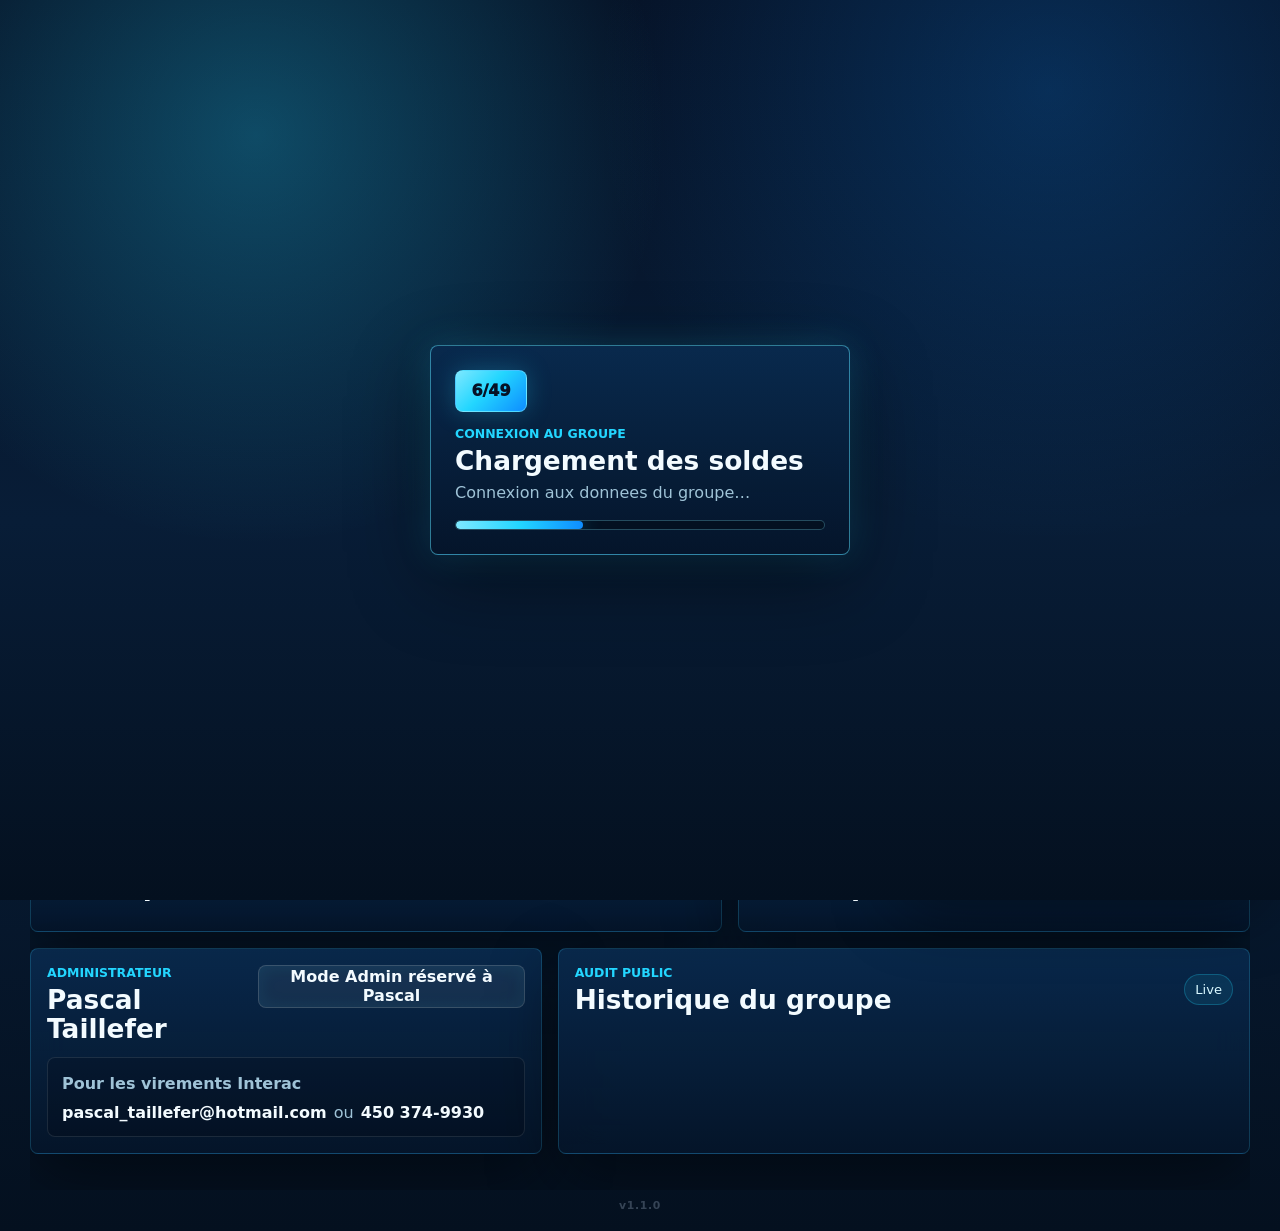
==== commit bc8a504d: "Show discreet app version on Loto Max and 6/49 group pages. Adds a faint v1.1.0 label near last-upda" ====
--- a/loto-649/index.html
+++ b/loto-649/index.html
@@ -21,8 +21,8 @@
     </style>
     <link rel="preconnect" href="https://groupe-loto-max-pascal-cezinc.onrender.com" crossorigin />
     <link rel="dns-prefetch" href="https://groupe-loto-max-pascal-cezinc.onrender.com" />
-    <link rel="stylesheet" href="styles.css?v=20260715-ui-fix" />
-    <link rel="stylesheet" href="/loto-649/styles.css?v=20260715-ui-fix" />
+    <link rel="stylesheet" href="styles.css?v=20260716-v110" />
+    <link rel="stylesheet" href="/loto-649/styles.css?v=20260716-v110" />
   </head>
   <body>
     <div class="startup-overlay" id="startupOverlay" role="status" aria-live="polite">
@@ -55,8 +55,7 @@
 
         <div class="status-strip" aria-label="Derniere mise a jour du groupe">
           <span id="lastUpdated">Derniere mise a jour: chargement...</span>
-          <a class="pill" href="/loto-max/">Loto Max</a>
-          <a class="pill" href="/loto-649/" aria-current="page">Groupe 6/49</a>
+          <span class="app-version" id="appVersion" title="Version de l’app">v—</span>
         </div>
       </header>
 
@@ -427,6 +426,10 @@
 
     <div class="toast" id="toast" role="status" aria-live="polite"></div>
 
-    <script src="/loto-649/app.js?v=20260715-fix3" defer></script>
+    <footer class="app-footer" aria-label="Version">
+      <span class="app-version app-version-footer" id="appVersionFooter">v1.1.0</span>
+    </footer>
+
+    <script src="/loto-649/app.js?v=20260716-v110" defer></script>
   </body>
 </html>
--- a/loto-649/styles.css
+++ b/loto-649/styles.css
@@ -150,6 +150,33 @@
   padding: 16px;
 }
 
+/* Discreet app version (updates) */
+.app-version {
+  display: inline-block;
+  margin-left: 10px;
+  color: rgba(180, 196, 220, 0.45);
+  font-size: 0.72rem;
+  font-weight: 650;
+  letter-spacing: 0.04em;
+  font-variant-numeric: tabular-nums;
+  user-select: none;
+}
+.status-strip .app-version {
+  opacity: 0.75;
+}
+.app-footer {
+  max-width: 1120px;
+  margin: 0 auto;
+  padding: 4px 16px 18px;
+  text-align: center;
+}
+.app-version-footer {
+  margin: 0;
+  color: rgba(160, 176, 200, 0.32);
+  font-size: 0.68rem;
+  letter-spacing: 0.06em;
+}
+
 .brand-lockup {
   display: flex;
   align-items: center;
@@ -176,11 +203,6 @@
   width: 102px;
   max-height: 60px;
   object-fit: contain;
-}
-
-.lotto-649-logo {
-  width: 108px;
-  max-height: 64px;
 }
 
 .eyebrow {
@@ -935,6 +957,17 @@
   gap: 12px;
 }
 
+.ticket-card-placeholder {
+  display: grid;
+  place-items: center;
+  min-height: 140px;
+  border-radius: 12px;
+  background: rgba(255, 255, 255, 0.06);
+  color: #9aa0b8;
+  font-size: 0.9rem;
+  text-align: center;
+  padding: 16px;
+}
 .ticket-card {
   display: grid;
   gap: 10px;
--- a/loto-649/styles.css
+++ b/loto-649/styles.css
@@ -150,6 +150,33 @@
   padding: 16px;
 }
 
+/* Discreet app version (updates) */
+.app-version {
+  display: inline-block;
+  margin-left: 10px;
+  color: rgba(180, 196, 220, 0.45);
+  font-size: 0.72rem;
+  font-weight: 650;
+  letter-spacing: 0.04em;
+  font-variant-numeric: tabular-nums;
+  user-select: none;
+}
+.status-strip .app-version {
+  opacity: 0.75;
+}
+.app-footer {
+  max-width: 1120px;
+  margin: 0 auto;
+  padding: 4px 16px 18px;
+  text-align: center;
+}
+.app-version-footer {
+  margin: 0;
+  color: rgba(160, 176, 200, 0.32);
+  font-size: 0.68rem;
+  letter-spacing: 0.06em;
+}
+
 .brand-lockup {
   display: flex;
   align-items: center;
@@ -176,11 +203,6 @@
   width: 102px;
   max-height: 60px;
   object-fit: contain;
-}
-
-.lotto-649-logo {
-  width: 108px;
-  max-height: 64px;
 }
 
 .eyebrow {
@@ -935,6 +957,17 @@
   gap: 12px;
 }
 
+.ticket-card-placeholder {
+  display: grid;
+  place-items: center;
+  min-height: 140px;
+  border-radius: 12px;
+  background: rgba(255, 255, 255, 0.06);
+  color: #9aa0b8;
+  font-size: 0.9rem;
+  text-align: center;
+  padding: 16px;
+}
 .ticket-card {
   display: grid;
   gap: 10px;
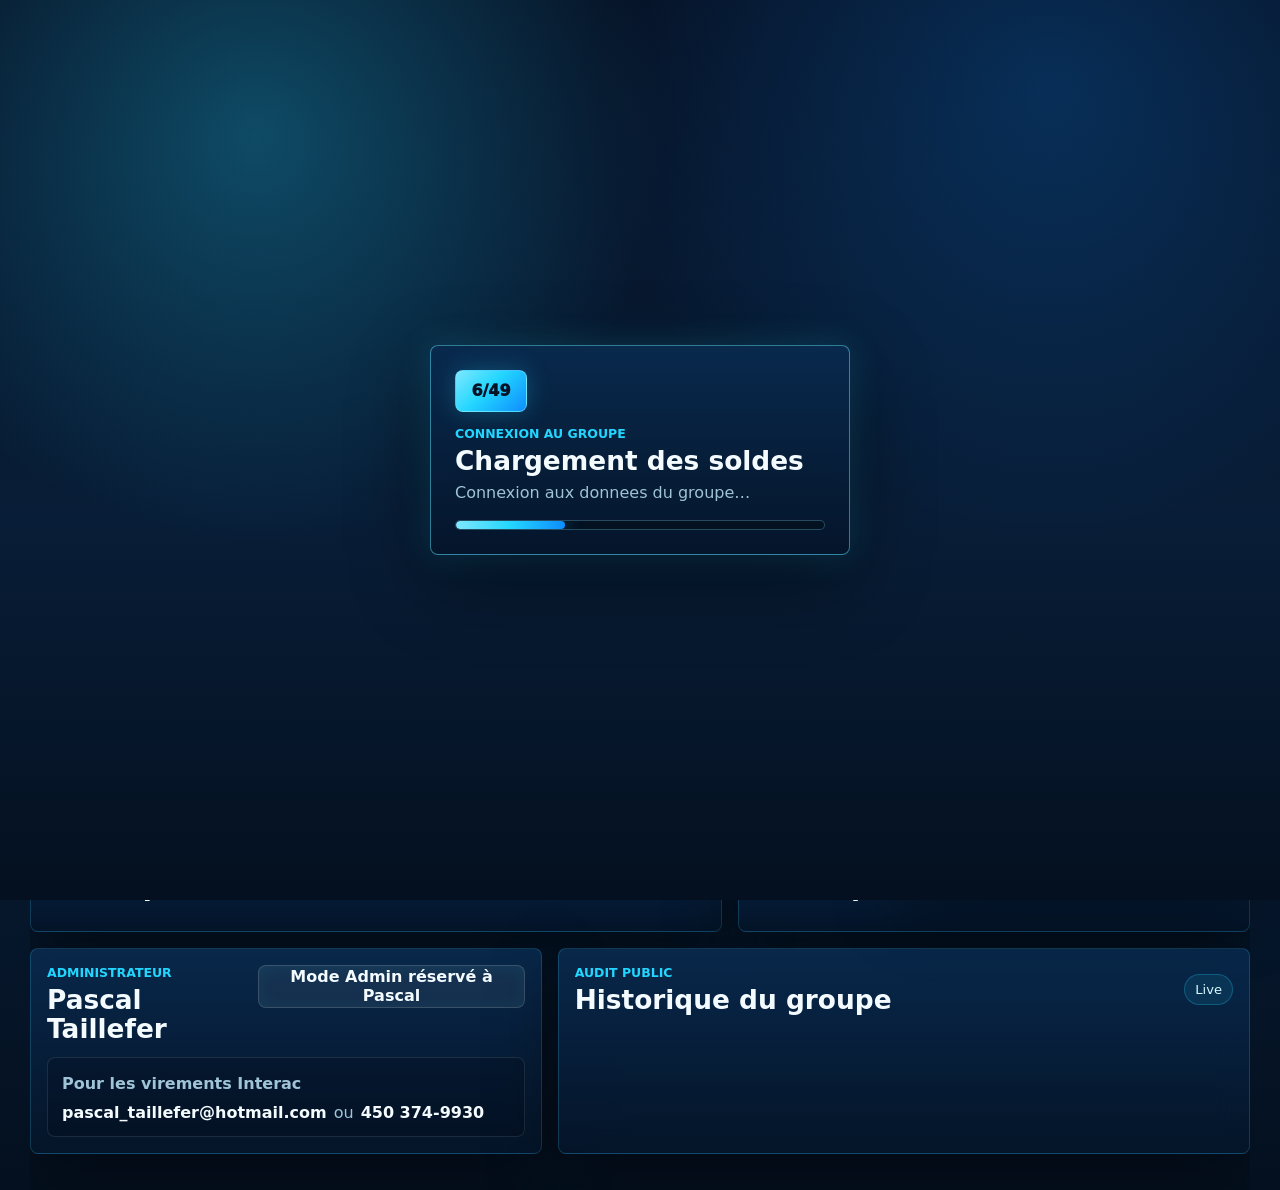
==== commit 6d607f4f: "PWA: icones ecran d accueil Loto Max et 6/49" ====
--- a/loto-649/index.html
+++ b/loto-649/index.html
@@ -3,8 +3,23 @@
   <head>
     <meta charset="utf-8" />
     <meta name="viewport" content="width=device-width, initial-scale=1, maximum-scale=1, user-scalable=no, viewport-fit=cover" />
-    <meta name="theme-color" content="#061226" />
+    <meta name="theme-color" content="#c8102e" />
+    <meta name="apple-mobile-web-app-capable" content="yes" />
+    <meta name="apple-mobile-web-app-status-bar-style" content="black-translucent" />
+    <meta name="apple-mobile-web-app-title" content="6/49" />
+    <meta name="application-name" content="6/49" />
+    <meta name="mobile-web-app-capable" content="yes" />
+    <meta name="description" content="Famille Taillefer — Loto 6/49" />
     <title>Famille Taillefer - 6/49</title>
+    <link rel="manifest" href="manifest.webmanifest" />
+    <link rel="manifest" href="/loto-649/manifest.webmanifest" />
+    <link rel="icon" href="assets/favicon-32.png" type="image/png" sizes="32x32" />
+    <link rel="icon" href="/loto-649/assets/favicon-32.png" type="image/png" sizes="32x32" />
+    <link rel="icon" href="assets/favicon-16.png" type="image/png" sizes="16x16" />
+    <link rel="apple-touch-icon" href="assets/apple-touch-icon.png" sizes="180x180" />
+    <link rel="apple-touch-icon" href="/loto-649/assets/apple-touch-icon.png" sizes="180x180" />
+    <link rel="icon" href="assets/icon-192.png" type="image/png" sizes="192x192" />
+    <link rel="icon" href="assets/icon-512.png" type="image/png" sizes="512x512" />
     <style>
       html, body {
         margin: 0;
@@ -21,8 +36,8 @@
     </style>
     <link rel="preconnect" href="https://groupe-loto-max-pascal-cezinc.onrender.com" crossorigin />
     <link rel="dns-prefetch" href="https://groupe-loto-max-pascal-cezinc.onrender.com" />
-    <link rel="stylesheet" href="styles.css?v=20260716-v110" />
-    <link rel="stylesheet" href="/loto-649/styles.css?v=20260716-v110" />
+    <link rel="stylesheet" href="styles.css?v=20260722-pwa" />
+    <link rel="stylesheet" href="/loto-649/styles.css?v=20260722-pwa" />
   </head>
   <body>
     <div class="startup-overlay" id="startupOverlay" role="status" aria-live="polite">
@@ -55,7 +70,6 @@
 
         <div class="status-strip" aria-label="Derniere mise a jour du groupe">
           <span id="lastUpdated">Derniere mise a jour: chargement...</span>
-          <span class="app-version" id="appVersion" title="Version de l’app">v—</span>
         </div>
       </header>
 
@@ -426,10 +440,15 @@
 
     <div class="toast" id="toast" role="status" aria-live="polite"></div>
 
-    <footer class="app-footer" aria-label="Version">
-      <span class="app-version app-version-footer" id="appVersionFooter">v1.1.0</span>
-    </footer>
-
-    <script src="/loto-649/app.js?v=20260716-v110" defer></script>
+    <script src="app.js?v=20260722-pwa" defer></script>
+    <script src="/loto-649/app.js?v=20260722-pwa" defer></script>
+    <script>
+      if ("serviceWorker" in navigator) {
+        window.addEventListener("load", function () {
+          var sw = location.pathname.indexOf("/loto-649") === 0 ? "/loto-649/sw.js" : "./sw.js";
+          navigator.serviceWorker.register(sw).catch(function () {});
+        });
+      }
+    </script>
   </body>
 </html>
--- a/loto-649/styles.css
+++ b/loto-649/styles.css
@@ -150,33 +150,6 @@
   padding: 16px;
 }
 
-/* Discreet app version (updates) */
-.app-version {
-  display: inline-block;
-  margin-left: 10px;
-  color: rgba(180, 196, 220, 0.45);
-  font-size: 0.72rem;
-  font-weight: 650;
-  letter-spacing: 0.04em;
-  font-variant-numeric: tabular-nums;
-  user-select: none;
-}
-.status-strip .app-version {
-  opacity: 0.75;
-}
-.app-footer {
-  max-width: 1120px;
-  margin: 0 auto;
-  padding: 4px 16px 18px;
-  text-align: center;
-}
-.app-version-footer {
-  margin: 0;
-  color: rgba(160, 176, 200, 0.32);
-  font-size: 0.68rem;
-  letter-spacing: 0.06em;
-}
-
 .brand-lockup {
   display: flex;
   align-items: center;
@@ -203,6 +176,11 @@
   width: 102px;
   max-height: 60px;
   object-fit: contain;
+}
+
+.lotto-649-logo {
+  width: 108px;
+  max-height: 64px;
 }
 
 .eyebrow {
@@ -957,17 +935,6 @@
   gap: 12px;
 }
 
-.ticket-card-placeholder {
-  display: grid;
-  place-items: center;
-  min-height: 140px;
-  border-radius: 12px;
-  background: rgba(255, 255, 255, 0.06);
-  color: #9aa0b8;
-  font-size: 0.9rem;
-  text-align: center;
-  padding: 16px;
-}
 .ticket-card {
   display: grid;
   gap: 10px;
--- a/loto-649/styles.css
+++ b/loto-649/styles.css
@@ -150,33 +150,6 @@
   padding: 16px;
 }
 
-/* Discreet app version (updates) */
-.app-version {
-  display: inline-block;
-  margin-left: 10px;
-  color: rgba(180, 196, 220, 0.45);
-  font-size: 0.72rem;
-  font-weight: 650;
-  letter-spacing: 0.04em;
-  font-variant-numeric: tabular-nums;
-  user-select: none;
-}
-.status-strip .app-version {
-  opacity: 0.75;
-}
-.app-footer {
-  max-width: 1120px;
-  margin: 0 auto;
-  padding: 4px 16px 18px;
-  text-align: center;
-}
-.app-version-footer {
-  margin: 0;
-  color: rgba(160, 176, 200, 0.32);
-  font-size: 0.68rem;
-  letter-spacing: 0.06em;
-}
-
 .brand-lockup {
   display: flex;
   align-items: center;
@@ -203,6 +176,11 @@
   width: 102px;
   max-height: 60px;
   object-fit: contain;
+}
+
+.lotto-649-logo {
+  width: 108px;
+  max-height: 64px;
 }
 
 .eyebrow {
@@ -957,17 +935,6 @@
   gap: 12px;
 }
 
-.ticket-card-placeholder {
-  display: grid;
-  place-items: center;
-  min-height: 140px;
-  border-radius: 12px;
-  background: rgba(255, 255, 255, 0.06);
-  color: #9aa0b8;
-  font-size: 0.9rem;
-  text-align: center;
-  padding: 16px;
-}
 .ticket-card {
   display: grid;
   gap: 10px;
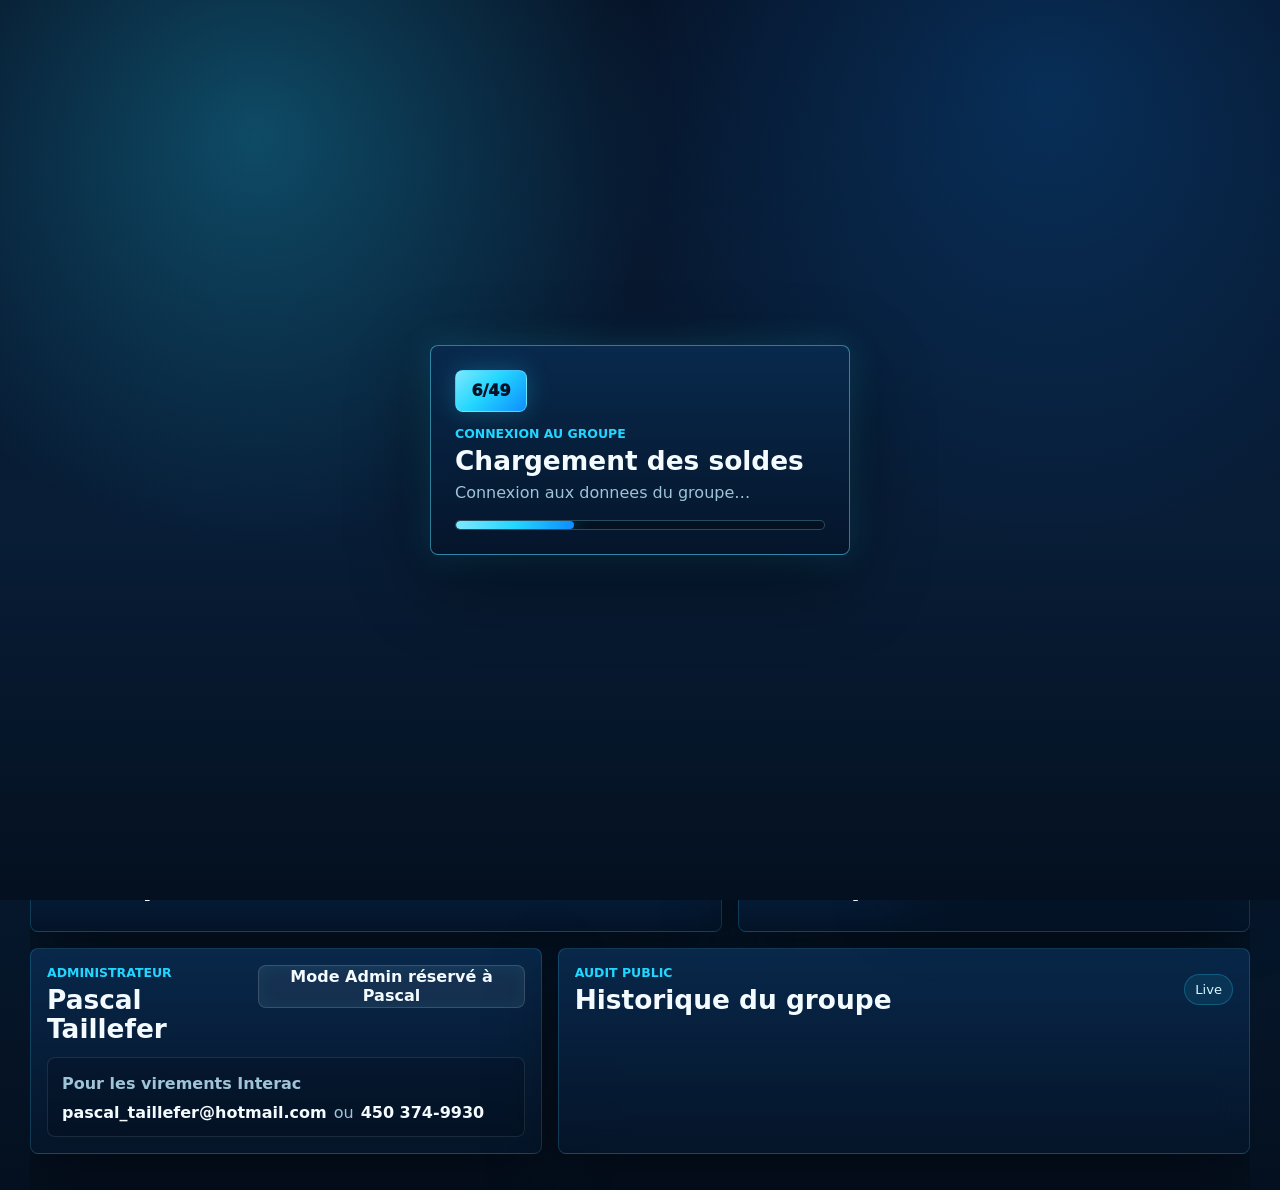
==== commit 8610ed35: "Aligner le groupe 6/49 sur les correctifs de gains Loto Max. - Meme UI Ajouter aux gains / Corriger " ====
--- a/loto-649/index.html
+++ b/loto-649/index.html
@@ -37,7 +37,8 @@
     <link rel="preconnect" href="https://groupe-loto-max-pascal-cezinc.onrender.com" crossorigin />
     <link rel="dns-prefetch" href="https://groupe-loto-max-pascal-cezinc.onrender.com" />
     <link rel="stylesheet" href="styles.css?v=20260722-pwa" />
-    <link rel="stylesheet" href="/loto-649/styles.css?v=20260722-pwa" />
+    <link rel="stylesheet" href="styles.css?v=20260805-gain-add" />
+    <link rel="stylesheet" href="/loto-649/styles.css?v=20260805-gain-add" />
   </head>
   <body>
     <div class="startup-overlay" id="startupOverlay" role="status" aria-live="polite">
@@ -268,7 +269,11 @@
               <div class="admin-divider" aria-hidden="true"></div>
 
               <form class="admin-form participant-admin-form" id="drawResultForm">
-                <h3>R&eacute;sultat du dernier tirage</h3>
+                <h3>R&eacute;sultat / gain du tirage</h3>
+                <p class="admin-hint">
+                  <strong>Ajouter aux gains</strong> = le montant s&rsquo;additionne dans &laquo; Nos gains &raquo; et le prochain paiement.
+                  Utilise <strong>Corriger</strong> seulement pour remplacer une erreur sur le dernier r&eacute;sultat (ne s&rsquo;additionne pas).
+                </p>
 
                 <div class="form-row">
                   <label>
@@ -277,7 +282,7 @@
                   </label>
                   <label>
                     Montant gagn&eacute;
-                    <input id="resultAmountInput" type="number" step="0.01" min="0" value="0" />
+                    <input id="resultAmountInput" type="number" step="0.01" min="0" value="0" inputmode="decimal" />
                   </label>
                 </div>
 
@@ -288,10 +293,13 @@
 
                 <label>
                   Note
-                  <input id="resultNoteInput" type="text" maxlength="140" placeholder="Ex: 45$ + 5 participations gratuites" />
-                </label>
-
-                <button class="accent-button" type="submit">Mettre &agrave; jour le r&eacute;sultat</button>
+                  <input id="resultNoteInput" type="text" maxlength="140" placeholder="Ex: 20$ lot secondaire" />
+                </label>
+
+                <div class="button-row">
+                  <button class="primary-button" type="submit" id="addResultGain" name="mode" value="add">Ajouter aux gains (+)</button>
+                  <button class="accent-button" type="button" id="replaceResultGain">Corriger (remplace)</button>
+                </div>
               </form>
 
               <div class="admin-divider" aria-hidden="true"></div>
@@ -441,7 +449,8 @@
     <div class="toast" id="toast" role="status" aria-live="polite"></div>
 
     <script src="app.js?v=20260722-pwa" defer></script>
-    <script src="/loto-649/app.js?v=20260722-pwa" defer></script>
+    <script src="app.js?v=20260805-gain-add" defer></script>
+    <script src="/loto-649/app.js?v=20260805-gain-add" defer></script>
     <script>
       if ("serviceWorker" in navigator) {
         window.addEventListener("load", function () {
--- a/loto-649/styles.css
+++ b/loto-649/styles.css
@@ -178,11 +178,6 @@
   object-fit: contain;
 }
 
-.lotto-649-logo {
-  width: 108px;
-  max-height: 64px;
-}
-
 .eyebrow {
   margin: 0 0 5px;
   color: var(--cyan);
@@ -647,6 +642,17 @@
   font-size: 1.02rem;
 }
 
+.admin-hint {
+  margin: 0 0 0.75rem;
+  padding: 0.65rem 0.75rem;
+  border-radius: 12px;
+  border: 1px solid rgba(126, 232, 255, 0.22);
+  background: rgba(14, 141, 255, 0.1);
+  color: #d7f4ff;
+  font-size: 0.84rem;
+  line-height: 1.4;
+}
+
 .admin-divider {
   height: 1px;
   margin: 16px 0;
--- a/loto-649/styles.css
+++ b/loto-649/styles.css
@@ -178,11 +178,6 @@
   object-fit: contain;
 }
 
-.lotto-649-logo {
-  width: 108px;
-  max-height: 64px;
-}
-
 .eyebrow {
   margin: 0 0 5px;
   color: var(--cyan);
@@ -647,6 +642,17 @@
   font-size: 1.02rem;
 }
 
+.admin-hint {
+  margin: 0 0 0.75rem;
+  padding: 0.65rem 0.75rem;
+  border-radius: 12px;
+  border: 1px solid rgba(126, 232, 255, 0.22);
+  background: rgba(14, 141, 255, 0.1);
+  color: #d7f4ff;
+  font-size: 0.84rem;
+  line-height: 1.4;
+}
+
 .admin-divider {
   height: 1px;
   margin: 16px 0;
--- a/loto-649/styles.css
+++ b/loto-649/styles.css
@@ -178,11 +178,6 @@
   object-fit: contain;
 }
 
-.lotto-649-logo {
-  width: 108px;
-  max-height: 64px;
-}
-
 .eyebrow {
   margin: 0 0 5px;
   color: var(--cyan);
@@ -647,6 +642,17 @@
   font-size: 1.02rem;
 }
 
+.admin-hint {
+  margin: 0 0 0.75rem;
+  padding: 0.65rem 0.75rem;
+  border-radius: 12px;
+  border: 1px solid rgba(126, 232, 255, 0.22);
+  background: rgba(14, 141, 255, 0.1);
+  color: #d7f4ff;
+  font-size: 0.84rem;
+  line-height: 1.4;
+}
+
 .admin-divider {
   height: 1px;
   margin: 16px 0;
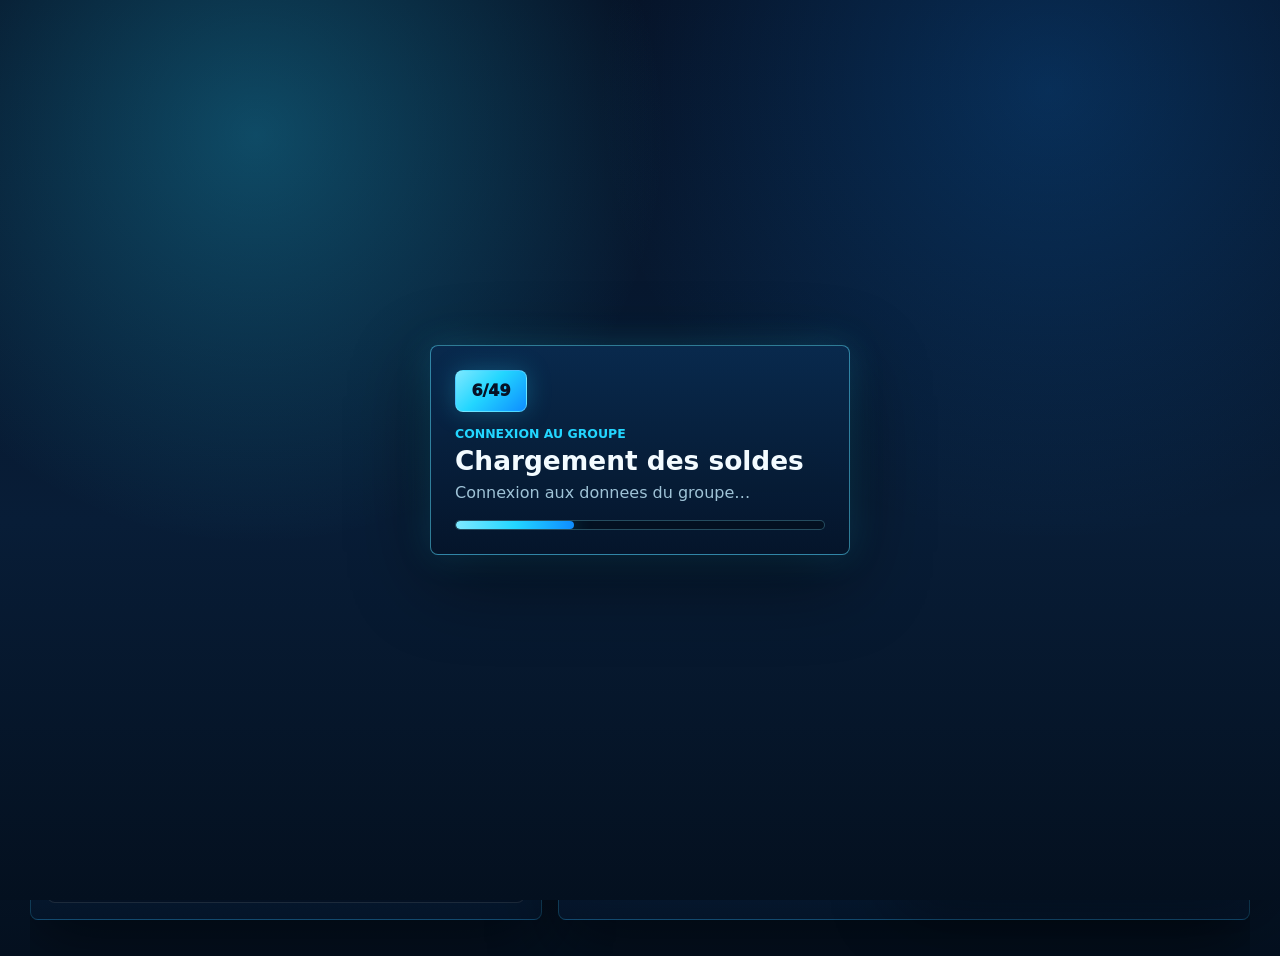
==== commit 357d9ddb: "﻿Retire les photos des deux groupes loto. Les soldes, participants et transactions restent. Le serve" ====
--- a/loto-649/index.html
+++ b/loto-649/index.html
@@ -34,11 +34,10 @@
           linear-gradient(180deg, #061226 0%, #081d37 55%, #04101f 100%) !important;
       }
     </style>
-    <link rel="preconnect" href="https://groupe-loto-max-pascal-cezinc.onrender.com" crossorigin />
-    <link rel="dns-prefetch" href="https://groupe-loto-max-pascal-cezinc.onrender.com" />
-    <link rel="stylesheet" href="styles.css?v=20260722-pwa" />
-    <link rel="stylesheet" href="styles.css?v=20260805-gain-add" />
-    <link rel="stylesheet" href="/loto-649/styles.css?v=20260805-gain-add" />
+    <link rel="stylesheet" href="styles.css?v=20260918-solde" />
+    <script>
+      window.LOTO_SUPABASE_ANON_KEY = "sb_publishable_bVxnr-7GaSLPLWuGDrlnPQ_X7jQ8F_M";
+    </script>
   </head>
   <body>
     <div class="startup-overlay" id="startupOverlay" role="status" aria-live="polite">
@@ -71,8 +70,18 @@
 
         <div class="status-strip" aria-label="Derniere mise a jour du groupe">
           <span id="lastUpdated">Derniere mise a jour: chargement...</span>
+          <a class="group-switch" id="otherGroupLink" href="../loto-max/">← Ouvrir Loto Max</a>
         </div>
       </header>
+      <script>
+        (function () {
+          var a = document.getElementById("otherGroupLink");
+          if (!a) return;
+          var p = location.pathname || "";
+          if (p.indexOf("/loto-649") !== -1) a.href = "../loto-max/";
+          else a.href = "../";
+        })();
+      </script>
 
       <main class="dashboard">
         <section class="hero-panel" aria-labelledby="groupTitle">
@@ -107,8 +116,8 @@
           </article>
           <article>
             <span>R&eacute;sultat du dernier tirage</span>
-            <button class="accent-button compact-button metric-action" id="openResultPhotos" type="button">Voir r&eacute;sultat du dernier tirage</button>
-            <small id="resultPhotoSummary">Aucune photo ajout&eacute;e pour le moment.</small>
+            <strong id="lastResultAmount">$0</strong>
+            <small id="lastResultMeta">Aucun r&eacute;sultat enregistr&eacute;</small>
           </article>
           <article>
             <span>Soldes des participants</span>
@@ -120,18 +129,6 @@
             <strong id="groupTotal">$0</strong>
             <small>Participants + nos gains</small>
           </article>
-        </section>
-
-        <section class="panel tickets-panel" aria-labelledby="ticketsTitle">
-          <div class="panel-heading">
-            <div>
-              <p class="eyebrow">Nos billets / num&eacute;ros</p>
-              <h2 id="ticketsTitle">Photos des billets</h2>
-            </div>
-            <span class="pill" id="ticketPhotoCount">0 photo</span>
-          </div>
-          <p id="ticketSummary">Aucune photo ajout&eacute;e pour le moment.</p>
-          <button class="accent-button compact-button" id="openTickets" type="button">Voir les billets</button>
         </section>
 
         <section class="content-grid">
@@ -193,6 +190,35 @@
                   <small id="combinedTotalStatus">Visible seulement en mode admin.</small>
                 </div>
               </section>
+
+              <div class="admin-divider" aria-hidden="true"></div>
+
+              <form class="admin-form" id="setBalanceForm">
+                <h3>Corriger le solde d'un participant</h3>
+                <p class="admin-hint">Choisis la personne, entre le <strong>nouveau solde exact</strong> (ex. 18), puis applique. L'app calcule la différence toute seule.</p>
+                <label>
+                  Participant
+                  <select id="setBalanceParticipant"></select>
+                </label>
+                <p class="admin-hint">Solde actuel : <strong id="setBalanceCurrent">—</strong></p>
+                <div class="form-row">
+                  <label>
+                    Nouveau solde exact ($)
+                    <input id="setBalanceAmount" type="number" step="0.01" placeholder="ex. 18" required />
+                  </label>
+                  <label>
+                    Date
+                    <input id="setBalanceDate" type="date" required />
+                  </label>
+                </div>
+                <label>
+                  Note
+                  <input id="setBalanceNote" type="text" maxlength="80" placeholder="Optionnel — ex. erreur tirage" />
+                </label>
+                <div class="button-row">
+                  <button class="primary-button" type="submit">Appliquer ce solde</button>
+                </div>
+              </form>
 
               <div class="admin-divider" aria-hidden="true"></div>
 
@@ -304,52 +330,6 @@
 
               <div class="admin-divider" aria-hidden="true"></div>
 
-              <form class="admin-form participant-admin-form" id="resultPhotoForm">
-                <h3>Ajouter une photo du r&eacute;sultat</h3>
-
-                <label>
-                  Date du tirage
-                  <input id="resultPhotoDateInput" type="date" />
-                </label>
-
-                <label>
-                  Photo / screenshot
-                  <input id="resultPhotoInput" type="file" accept="image/*" multiple />
-                </label>
-
-                <label>
-                  Note
-                  <input id="resultPhotoNoteInput" type="text" maxlength="100" placeholder="Ex: Capture du r&eacute;sultat Loto-Qu&eacute;bec" />
-                </label>
-
-                <button class="accent-button" type="submit">Publier le r&eacute;sultat</button>
-              </form>
-
-              <div class="admin-divider" aria-hidden="true"></div>
-
-              <form class="admin-form participant-admin-form" id="ticketPhotoForm">
-                <h3>Ajouter une photo de billet</h3>
-
-                <label>
-                  Date du tirage
-                  <input id="ticketDateInput" type="date" />
-                </label>
-
-                <label>
-                  Photo / screenshot
-                  <input id="ticketPhotoInput" type="file" accept="image/*" multiple />
-                </label>
-
-                <label>
-                  Note
-                  <input id="ticketNoteInput" type="text" maxlength="100" placeholder="Ex: Billets achet&eacute;s chez Couche-Tard" />
-                </label>
-
-                <button class="accent-button" type="submit">Publier les billets</button>
-              </form>
-
-              <div class="admin-divider" aria-hidden="true"></div>
-
               <form class="admin-form participant-admin-form" id="participantForm">
                 <h3>Ajouter un participant</h3>
 
@@ -420,42 +400,14 @@
       </main>
     </div>
 
-    <div class="modal-overlay hidden" id="ticketsModal" role="dialog" aria-modal="true" aria-labelledby="ticketsModalTitle">
-      <div class="modal-card">
-        <div class="panel-heading">
-          <div>
-            <p class="eyebrow">Nos billets / num&eacute;ros</p>
-            <h2 id="ticketsModalTitle">Photos des billets</h2>
-          </div>
-          <button class="ghost-button modal-close" id="closeTickets" type="button">Fermer</button>
-        </div>
-        <div class="ticket-gallery" id="ticketGallery"></div>
-      </div>
-    </div>
-
-    <div class="modal-overlay hidden" id="resultPhotosModal" role="dialog" aria-modal="true" aria-labelledby="resultPhotosModalTitle">
-      <div class="modal-card">
-        <div class="panel-heading">
-          <div>
-            <p class="eyebrow">R&eacute;sultat officiel</p>
-            <h2 id="resultPhotosModalTitle">R&eacute;sultat du dernier tirage</h2>
-          </div>
-          <button class="ghost-button modal-close" id="closeResultPhotos" type="button">Fermer</button>
-        </div>
-        <div class="ticket-gallery" id="resultPhotoGallery"></div>
-      </div>
-    </div>
-
     <div class="toast" id="toast" role="status" aria-live="polite"></div>
 
-    <script src="app.js?v=20260722-pwa" defer></script>
-    <script src="app.js?v=20260805-gain-add" defer></script>
-    <script src="/loto-649/app.js?v=20260805-gain-add" defer></script>
+    <script src="loto-engine.js?v=20261013-nophotos"></script>
+    <script src="app.js?v=20261013-nophotos" defer></script>
     <script>
       if ("serviceWorker" in navigator) {
         window.addEventListener("load", function () {
-          var sw = location.pathname.indexOf("/loto-649") === 0 ? "/loto-649/sw.js" : "./sw.js";
-          navigator.serviceWorker.register(sw).catch(function () {});
+          navigator.serviceWorker.register("./sw.js").catch(function () {});
         });
       }
     </script>
--- a/loto-649/styles.css
+++ b/loto-649/styles.css
@@ -212,8 +212,32 @@
   color: var(--muted);
 }
 
+.admin-hint {
+  margin: 0 0 10px;
+  color: #cfefff;
+  font-size: 0.88rem;
+  line-height: 1.4;
+}
+
 .tagline {
   margin-bottom: 0;
+}
+
+.group-switch {
+  display: inline-flex;
+  align-items: center;
+  padding: 7px 12px;
+  border-radius: 999px;
+  border: 1px solid rgba(255, 255, 255, 0.22);
+  background: rgba(200, 16, 46, 0.28);
+  color: #ffe9ee !important;
+  font-size: 0.82rem;
+  font-weight: 700;
+  text-decoration: none;
+  white-space: nowrap;
+}
+.group-switch:active {
+  filter: brightness(1.1);
 }
 
 .status-strip {
